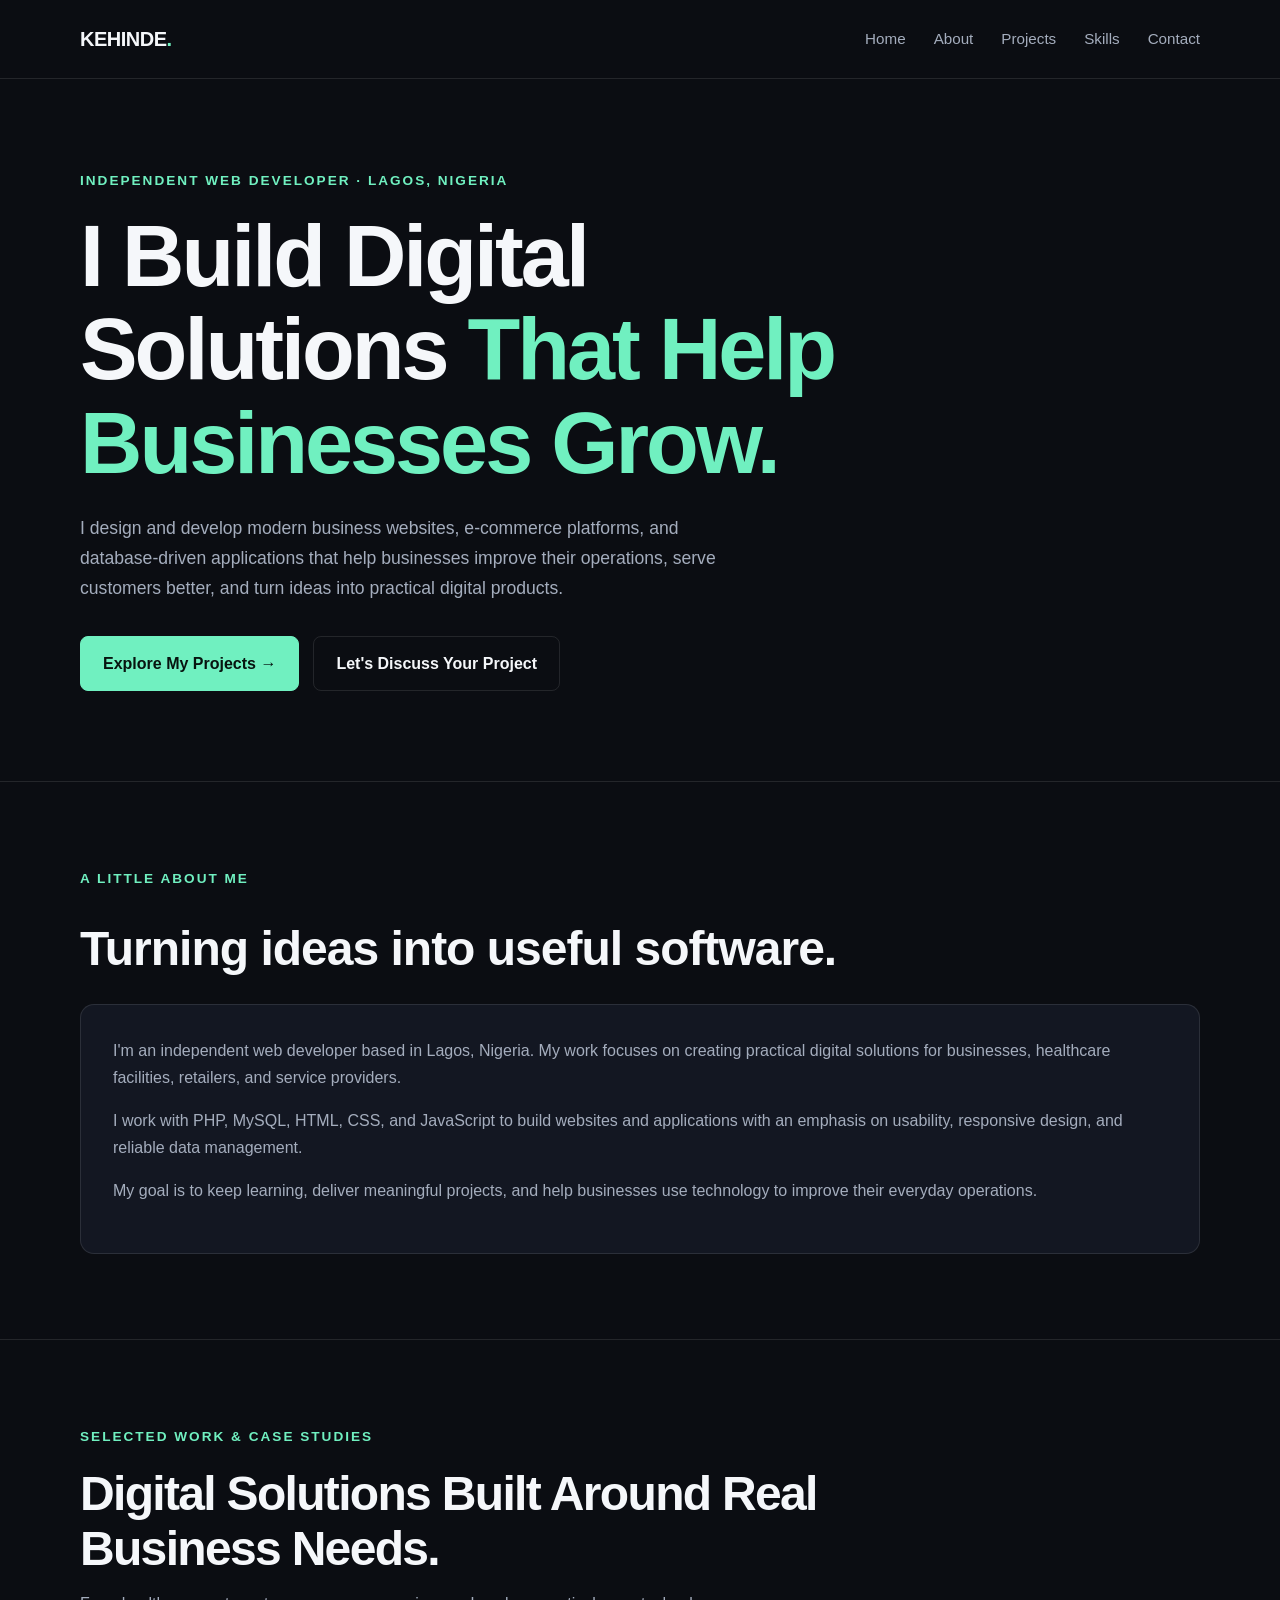
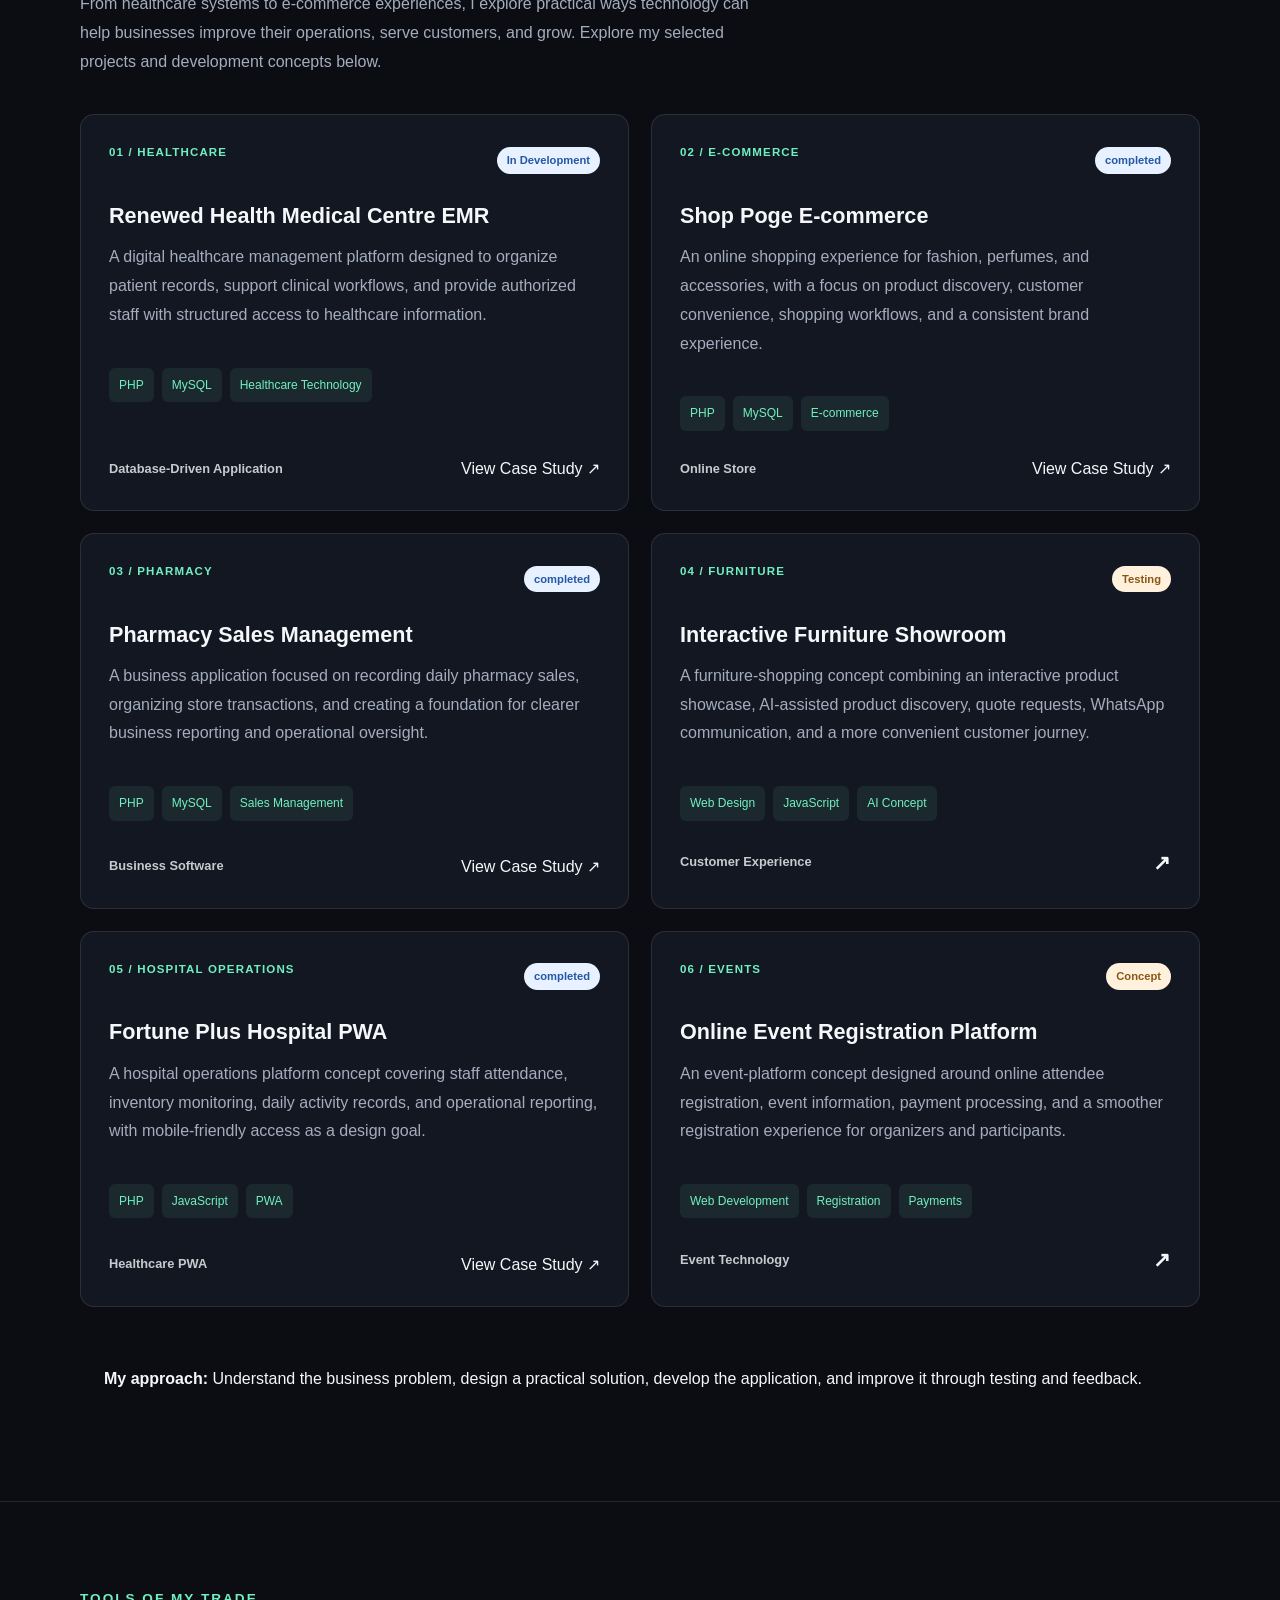
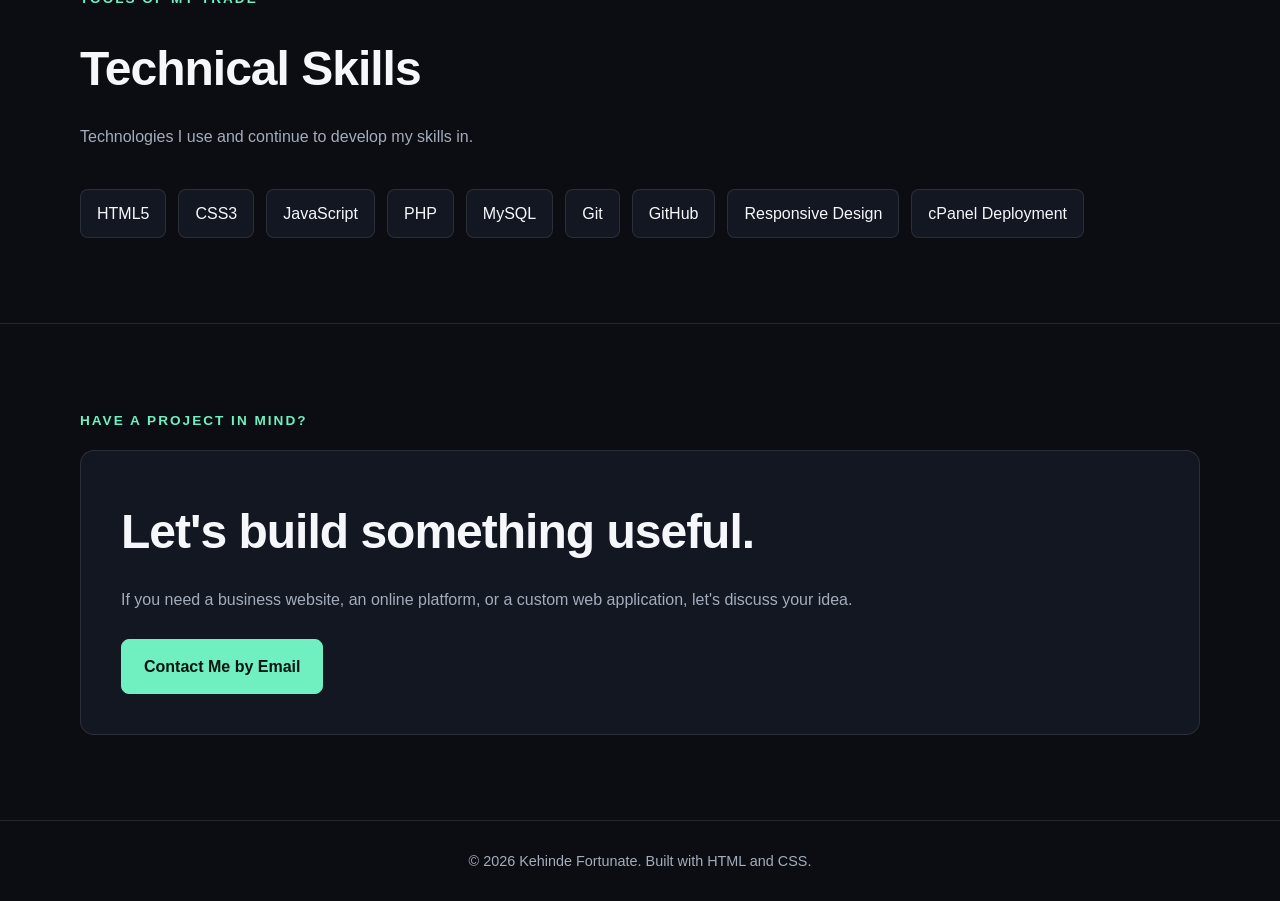
==== index.html @ f85fdde9 "Update index.html" ====
<!DOCTYPE html>

<html lang="en">
<head>
    <meta charset="UTF-8">
    <meta name="viewport" content="width=device-width, initial-scale=1.0">

<title>Kehinde Fortunate | Independent Web Developer</title>

<meta name="description" content="Explore the web development projects of an independent developer specializing in PHP, MySQL, responsive websites, and database-driven applications.">

<link rel="stylesheet" href="css/style.css">

</head>

<body>
<!-- Navigation -->
<header>
    <nav class="navbar container">
        <a href="#home" class="logo">KEHINDE<span>.</span></a>

        <ul class="nav-links">
            <li><a href="#home">Home</a></li>
            <li><a href="#about">About</a></li>
            <li><a href="#projects">Projects</a></li>
            <li><a href="#skills">Skills</a></li>
            <li><a href="#contact">Contact</a></li>
        </ul>
    </nav>
</header>

<main>

    <!-- Hero Section -->
   <section class="hero container" id="home">
    <div class="hero-content">

        <p class="eyebrow">
            INDEPENDENT WEB DEVELOPER
            <span>· LAGOS, NIGERIA</span>
        </p>

        <h1>
            I Build Digital Solutions
            <span>That Help Businesses Grow.</span>
        </h1>

        <p class="hero-description">
            I design and develop modern business websites, e-commerce
            platforms, and database-driven applications that help businesses
            improve their operations, serve customers better, and turn ideas
            into practical digital products.
        </p>

        <div class="button-group">
            <a href="#projects" class="button button-primary">
                Explore My Projects
                <span aria-hidden="true">→</span>
            </a>

            <a href="#contact" class="button button-secondary">
                Let's Discuss Your Project
            </a>
        </div>

    </div>
</section>

    <!-- About Section -->
    <section class="section" id="about">
        <div class="container">
            <p class="eyebrow">A Little About Me</p>

            <h2 class="section-heading">Turning ideas into useful software.</h2>

            <div class="about-panel">
                <p>
                    I'm an independent web developer based in Lagos, Nigeria.
                    My work focuses on creating practical digital solutions
                    for businesses, healthcare facilities, retailers, and
                    service providers.
                </p>

                <p>
                    I work with PHP, MySQL, HTML, CSS, and JavaScript to build
                    websites and applications with an emphasis on usability,
                    responsive design, and reliable data management.
                </p>

                <p>
                    My goal is to keep learning, deliver meaningful projects,
                    and help businesses use technology to improve their
                    everyday operations.
                </p>
            </div>
        </div>
    </section>

   <!-- Projects Section -->
<section class="section projects-section" id="projects">
    <div class="container">

        <p class="eyebrow">SELECTED WORK & CASE STUDIES</p>

        <h2 class="section-heading">
            Digital Solutions Built Around Real Business Needs.
        </h2>

        <p class="section-intro">
            From healthcare systems to e-commerce experiences, I explore
            practical ways technology can help businesses improve their
            operations, serve customers, and grow. Explore my selected
            projects and development concepts below.
        </p>

        <div class="project-grid">

            <!-- Project 01 -->
            <article class="project-card">
                <div class="project-card-top">
                    <span class="project-number">01 / HEALTHCARE</span>
                    <span class="project-status status-progress">
                        In Development
                    </span>
                </div>

                <h3>Renewed Health Medical Centre EMR</h3>

                <p>
                    A digital healthcare management platform designed to
                    organize patient records, support clinical workflows,
                    and provide authorized staff with structured access
                    to healthcare information.
                </p>

                <div class="tags">
                    <span>PHP</span>
                    <span>MySQL</span>
                    <span>Healthcare Technology</span>
                </div>

                <div class="project-footer">
    <span class="project-type">Database-Driven Application</span>

    <a
        class="project-view-link"
        href="projects/renewed-health-emr.html"
        aria-label="View Renewed Health Medical Centre EMR project details"
    >
        View Case Study <span aria-hidden="true">↗</span>
    </a>
</div>
            </article>

            <!-- Project 02 -->
            <article class="project-card">
                <div class="project-card-top">
                    <span class="project-number">02 / E-COMMERCE</span>
                    <span class="project-status status-progress">
                        completed
                    </span>
                </div>

                <h3>Shop Poge E-commerce</h3>

                <p>
                    An online shopping experience for fashion, perfumes,
                    and accessories, with a focus on product discovery,
                    customer convenience, shopping workflows, and
                    a consistent brand experience.
                </p>

                <div class="tags">
                    <span>PHP</span>
                    <span>MySQL</span>
                    <span>E-commerce</span>
                </div>

               <div class="project-footer">
    <span class="project-type">Online Store</span>

    <a
        class="project-view-link"
        href="projects/shop-poge.html"
        aria-label="View Shop Poge e-commerce project details"
    >
        View Case Study <span aria-hidden="true">↗</span>
    </a>
</div>
            </article>

            <!-- Project 03 -->
            <article class="project-card">
                <div class="project-card-top">
                    <span class="project-number">03 / PHARMACY</span>
                    <span class="project-status status-progress">
                        completed
                    </span>
                </div>

                <h3>Pharmacy Sales Management</h3>

                <p>
                    A business application focused on recording daily
                    pharmacy sales, organizing store transactions,
                    and creating a foundation for clearer business
                    reporting and operational oversight.
                </p>

                <div class="tags">
                    <span>PHP</span>
                    <span>MySQL</span>
                    <span>Sales Management</span>
                </div>

                <div class="project-footer">
    <span class="project-type">Business Software</span>

    <a
        class="project-view-link"
        href="projects/pharmacy-sales.html"
        aria-label="View Pharmacy Sales Management project details"
    >
        View Case Study <span aria-hidden="true">↗</span>
    </a>
</div>
            </article>

            <!-- Project 04 -->
            <article class="project-card">
                <div class="project-card-top">
                    <span class="project-number">04 / FURNITURE</span>
                    <span class="project-status status-concept">
                        Testing
                    </span>
                </div>

                <h3>Interactive Furniture Showroom</h3>

                <p>
                    A furniture-shopping concept combining an interactive
                    product showcase, AI-assisted product discovery,
                    quote requests, WhatsApp communication, and a more
                    convenient customer journey.
                </p>

                <div class="tags">
                    <span>Web Design</span>
                    <span>JavaScript</span>
                    <span>AI Concept</span>
                </div>

                <div class="project-footer">
                    <span class="project-type">Customer Experience</span>
                    <span class="project-arrow" aria-hidden="true">↗</span>
                </div>
            </article>

            <!-- Project 05 -->
            <article class="project-card">
                <div class="project-card-top">
                    <span class="project-number">05 / HOSPITAL OPERATIONS</span>
                    <span class="project-status status-progress">
                        completed
                    </span>
                </div>

                <h3>Fortune Plus Hospital PWA</h3>

                <p>
                    A hospital operations platform concept covering
                    staff attendance, inventory monitoring, daily
                    activity records, and operational reporting,
                    with mobile-friendly access as a design goal.
                </p>

                <div class="tags">
                    <span>PHP</span>
                    <span>JavaScript</span>
                    <span>PWA</span>
                </div>

                <div class="project-footer">
    <span class="project-type">Healthcare PWA</span>

    <a
        class="project-view-link"
        href="projects/fortune-plus.html"
        aria-label="View Fortune Plus Hospital PWA project details"
    >
        View Case Study <span aria-hidden="true">↗</span>
    </a>
</div>
            </article>

            <!-- Project 06 -->
            <article class="project-card">
                <div class="project-card-top">
                    <span class="project-number">06 / EVENTS</span>
                    <span class="project-status status-concept">
                        Concept
                    </span>
                </div>

                <h3>Online Event Registration Platform</h3>

                <p>
                    An event-platform concept designed around online
                    attendee registration, event information, payment
                    processing, and a smoother registration experience
                    for organizers and participants.
                </p>

                <div class="tags">
                    <span>Web Development</span>
                    <span>Registration</span>
                    <span>Payments</span>
                </div>

                <div class="project-footer">
                    <span class="project-type">Event Technology</span>
                    <span class="project-arrow" aria-hidden="true">↗</span>
                </div>
            </article>

        </div>

        <div class="projects-note">
            <p>
                <strong>My approach:</strong>
                Understand the business problem, design a practical
                solution, develop the application, and improve it through
                testing and feedback.
            </p>
        </div>

    </div>
</section>
    <!-- Skills Section -->
    <section class="section" id="skills">
        <div class="container">
            <p class="eyebrow">Tools of My Trade</p>

            <h2 class="section-heading">Technical Skills</h2>

            <p class="section-intro">
                Technologies I use and continue to develop my skills in.
            </p>

            <div class="skills">
                <span class="skill">HTML5</span>
                <span class="skill">CSS3</span>
                <span class="skill">JavaScript</span>
                <span class="skill">PHP</span>
                <span class="skill">MySQL</span>
                <span class="skill">Git</span>
                <span class="skill">GitHub</span>
                <span class="skill">Responsive Design</span>
                <span class="skill">cPanel Deployment</span>
            </div>
        </div>
    </section>

    <!-- Contact Section -->
    <section class="section" id="contact">
        <div class="container">
            <p class="eyebrow">Have a Project in Mind?</p>

            <div class="contact-panel">
                <h2 class="section-heading">Let's build something useful.</h2>

                <p>
                    If you need a business website, an online platform,
                    or a custom web application, let's discuss your idea.
                </p>

                <a
                    href="mailto:kehindefortunate9@gmail.com"
                    class="button button-primary"
                >
                    Contact Me by Email
                </a>
            </div>
        </div>
    </section>

</main>

<!-- Footer -->
<footer>
    <div class="container">
        <p>
            &copy; <span id="year">2026</span>
            Kehinde Fortunate. Built with HTML and CSS.
        </p>
    </div>
</footer>

</body>
</html>
---- css/style.css ----
/* ========================================
PROFESSIONAL DEVELOPER PORTFOLIO
======================================== */

:root {
--background: #0b0d12;
--surface: #131722;
--text: #f5f7fa;
--muted: #a4adbd;
--accent: #70f0c0;
--border: rgba(255, 255, 255, 0.1);
}

* {
  margin: 0;
  padding: 0;
  box-sizing: border-box;
  }

html {
scroll-behavior: smooth;
}

body {
font-family: Arial, Helvetica, sans-serif;
background: var(--background);
color: var(--text);
line-height: 1.7;
}

a {
color: inherit;
text-decoration: none;
}

.container {
width: min(1120px, 90%);
margin: 0 auto;
}

header {
border-bottom: 1px solid var(--border);
background: rgba(11, 13, 18, 0.95);
}

.navbar {
min-height: 78px;
display: flex;
align-items: center;
justify-content: space-between;
gap: 24px;
}

.logo {
font-size: 1.25rem;
font-weight: 800;
letter-spacing: -0.5px;
}

.logo span {
color: var(--accent);
}

.nav-links {
display: flex;
align-items: center;
gap: 28px;
list-style: none;
}

.nav-links a {
color: var(--muted);
font-size: 0.95rem;
transition: color 0.2s ease;
}

.nav-links a:hover {
color: var(--accent);
}

.hero {
min-height: 590px;
display: flex;
align-items: center;
padding: 90px 0;
}

.hero-content {
max-width: 820px;
}

.eyebrow {
color: var(--accent);
font-size: 0.85rem;
font-weight: 700;
letter-spacing: 2px;
text-transform: uppercase;
margin-bottom: 18px;
}

.hero h1 {
font-size: clamp(2.7rem, 7vw, 5.4rem);
line-height: 1.08;
letter-spacing: -3px;
margin-bottom: 24px;
}

.hero h1 span {
color: var(--accent);
}

.hero-description {
max-width: 650px;
color: var(--muted);
font-size: 1.1rem;
margin-bottom: 32px;
}

.button-group {
display: flex;
flex-wrap: wrap;
gap: 14px;
}

.button {
display: inline-block;
padding: 13px 22px;
border: 1px solid var(--border);
border-radius: 8px;
font-weight: 700;
transition: transform 0.2s ease, background 0.2s ease;
}

.button:hover {
transform: translateY(-3px);
}

.button-primary {
background: var(--accent);
color: #07140f;
border-color: var(--accent);
}

.button-secondary {
color: var(--text);
}

.section {
padding: 85px 0;
border-top: 1px solid var(--border);
}

.section-heading {
font-size: clamp(2rem, 4vw, 3rem);
letter-spacing: -1px;
margin-bottom: 14px;
}

.section-intro {
max-width: 680px;
color: var(--muted);
margin-bottom: 38px;
}

.project-grid {
display: grid;
grid-template-columns: repeat(2, minmax(0, 1fr));
gap: 22px;
}

.project-card {
padding: 28px;
background: var(--surface);
border: 1px solid var(--border);
border-radius: 14px;
transition: transform 0.2s ease, border-color 0.2s ease;
}

.project-card:hover {
transform: translateY(-5px);
border-color: var(--accent);
}

.project-number {
color: var(--accent);
font-size: 0.85rem;
font-weight: 700;
margin-bottom: 14px;
}

.project-card h3 {
font-size: 1.35rem;
margin-bottom: 12px;
}

.project-card p {
color: var(--muted);
margin-bottom: 20px;
}

.tags {
display: flex;
flex-wrap: wrap;
gap: 8px;
}

.tags span {
padding: 5px 10px;
background: rgba(112, 240, 192, 0.08);
color: var(--accent);
border-radius: 5px;
font-size: 0.8rem;
}

.about-panel {
padding: 32px;
background: var(--surface);
border: 1px solid var(--border);
border-radius: 14px;
}

.about-panel p {
color: var(--muted);
margin-bottom: 16px;
}

.skills {
display: flex;
flex-wrap: wrap;
gap: 12px;
}

.skill {
padding: 10px 16px;
border: 1px solid var(--border);
border-radius: 8px;
background: var(--surface);
}

.contact-panel {
padding: 40px;
background: var(--surface);
border: 1px solid var(--border);
border-radius: 14px;
}

.contact-panel p {
color: var(--muted);
margin: 12px 0 25px;
}

footer {
padding: 28px 0;
border-top: 1px solid var(--border);
color: var(--muted);
text-align: center;
font-size: 0.9rem;
}

@media (max-width: 700px) {
.navbar {
padding: 18px 0;
align-items: flex-start;
flex-direction: column;
}

.nav-links {
    flex-wrap: wrap;
    gap: 14px 20px;
}

.hero {
    min-height: auto;
    padding: 75px 0;
}

.hero h1 {
    letter-spacing: -1.5px;
}

.project-grid {
    grid-template-columns: 1fr;
}

.section {
    padding: 65px 0;
}

.contact-panel,
.about-panel,
.project-card {
    padding: 23px;
}

}
/* =========================================
   PREMIUM PROJECTS SECTION ENHANCEMENTS
========================================= */

.projects-section .section-heading {
    max-width: 780px;
    line-height: 1.15;
    letter-spacing: -0.035em;
}

.projects-section .section-intro {
    max-width: 700px;
    line-height: 1.8;
}

.projects-section .project-grid {
    align-items: stretch;
}

.projects-section .project-card {
    display: flex;
    flex-direction: column;
    min-width: 0;
    height: 100%;
    box-sizing: border-box;
    transition:
        transform 0.25s ease,
        box-shadow 0.25s ease,
        border-color 0.25s ease;
}

.projects-section .project-card:hover {
    transform: translateY(-5px);
}

.project-card-top {
    display: flex;
    align-items: center;
    justify-content: space-between;
    gap: 12px;
    flex-wrap: wrap;
    margin-bottom: 24px;
}

.project-number {
    font-size: 0.72rem;
    font-weight: 700;
    letter-spacing: 0.1em;
}

.project-status {
    display: inline-flex;
    align-items: center;
    border-radius: 999px;
    padding: 6px 10px;
    font-size: 0.7rem;
    font-weight: 700;
    line-height: 1.3;
}

.status-progress {
    background: #e7f1ff;
    color: #2457a7;
}

.status-concept {
    background: #fff1dc;
    color: #895617;
}

.projects-section .project-card h3 {
    line-height: 1.4;
}

.projects-section .project-card > p:not(.project-number) {
    line-height: 1.8;
}

.projects-section .tags {
    display: flex;
    flex-wrap: wrap;
    gap: 8px;
    margin-top: 18px;
}

.projects-section .tags span {
    display: inline-block;
    border-radius: 6px;
    padding: 7px 10px;
    font-size: 0.75rem;
}

.project-footer {
    display: flex;
    align-items: center;
    justify-content: space-between;
    gap: 12px;
    margin-top: auto;
    padding-top: 24px;
}

.project-type {
    font-size: 0.8rem;
    font-weight: 600;
    opacity: 0.8;
}

.project-arrow {
    font-size: 1.3rem;
    font-weight: 600;
}

.projects-note {
    margin-top: 36px;
    padding: 22px 24px;
    border-radius: 12px;
    line-height: 1.8;
}

.projects-note p {
    margin: 0;
}

@media (max-width: 600px) {
    .project-card-top {
        margin-bottom: 18px;
    }

    .project-footer {
        padding-top: 20px;
    }

    .projects-note {
        padding: 18px;
    }
}

@media (prefers-reduced-motion: reduce) {
    .projects-section .project-card {
        transition: none;
    }
  /* Project case study link */
.project-view-link {
    display: inline-flex;
    align-items: center;
    gap: 7px;
    color: #147d6e;
    font-size: 0.82rem;
    font-weight: 700;
    text-decoration: none;
    transition: gap 0.2s ease;
}

.project-view-link:hover {
    gap: 12px;
    text-decoration: underline;
}

.project-view-link:focus-visible {
    outline: 2px solid currentColor;
    outline-offset: 4px;
}

    .projects-section .project-card:hover {
        transform: none;
    }
}
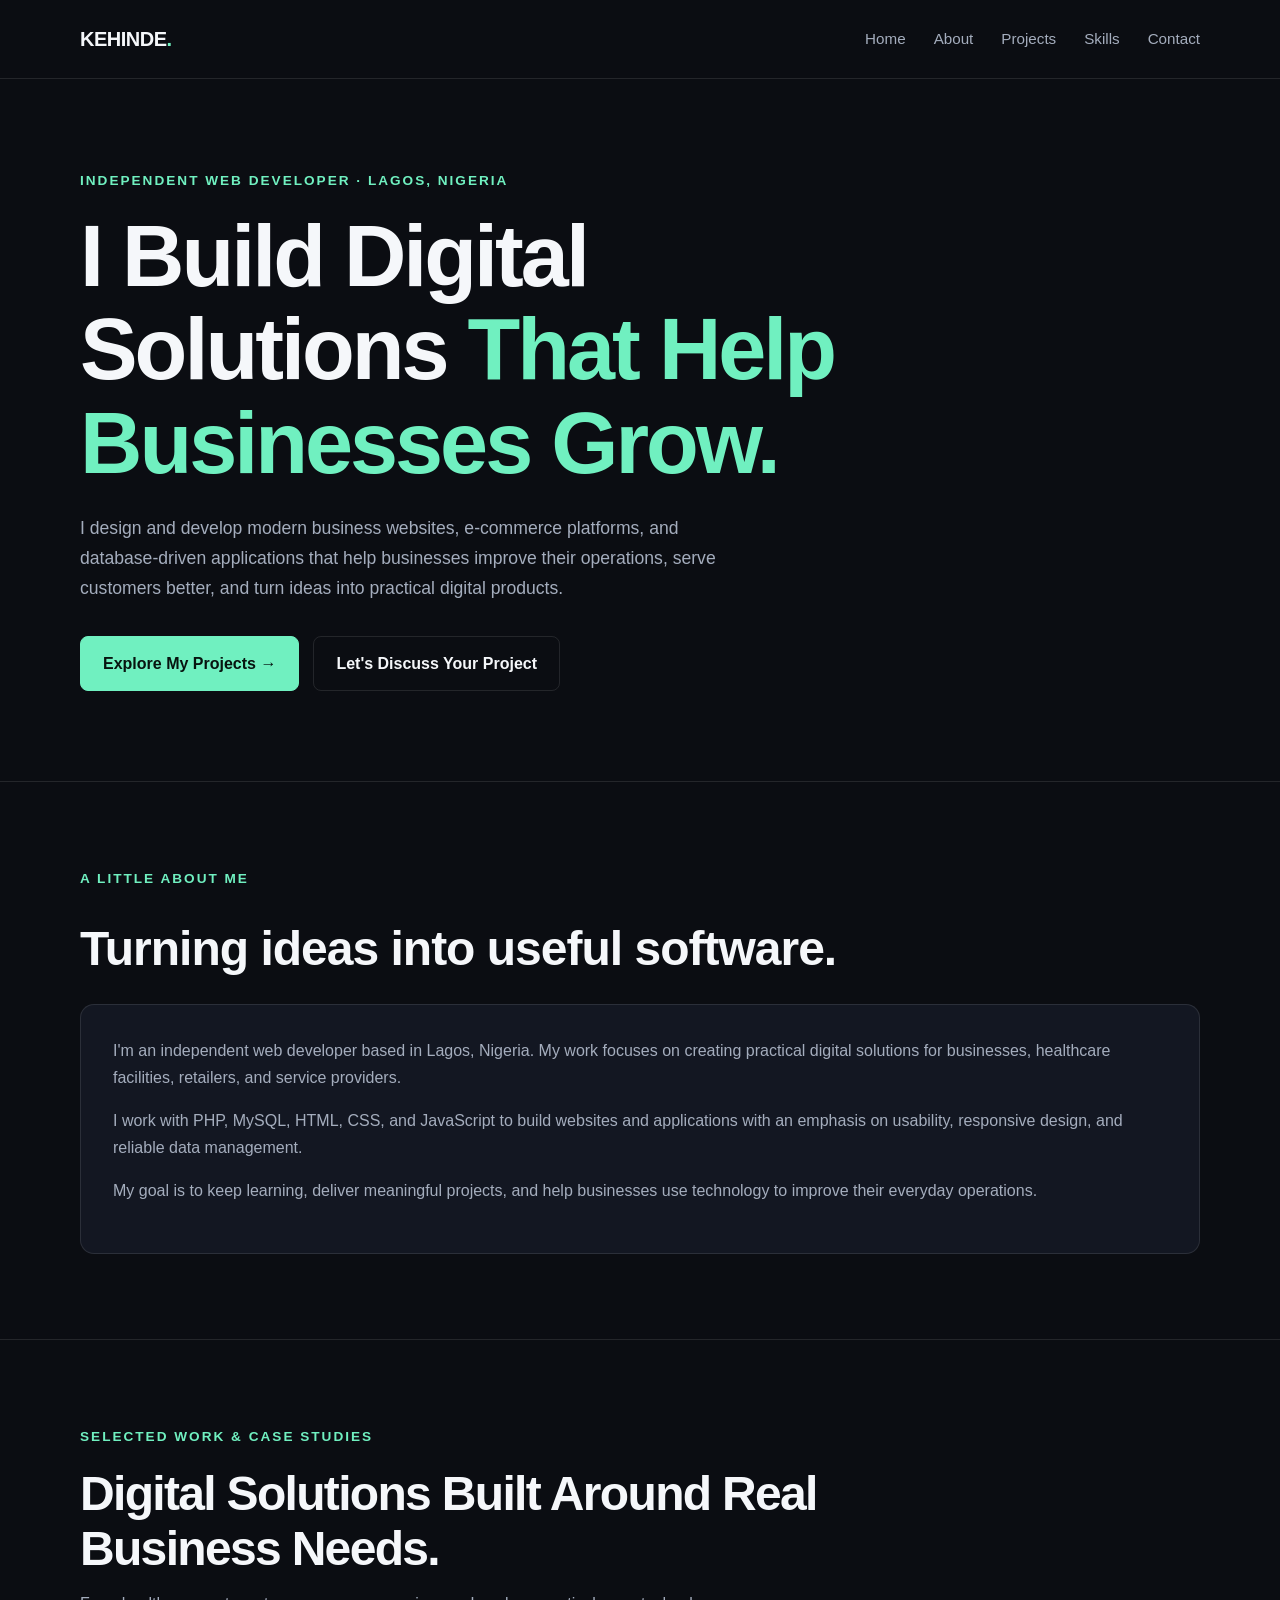
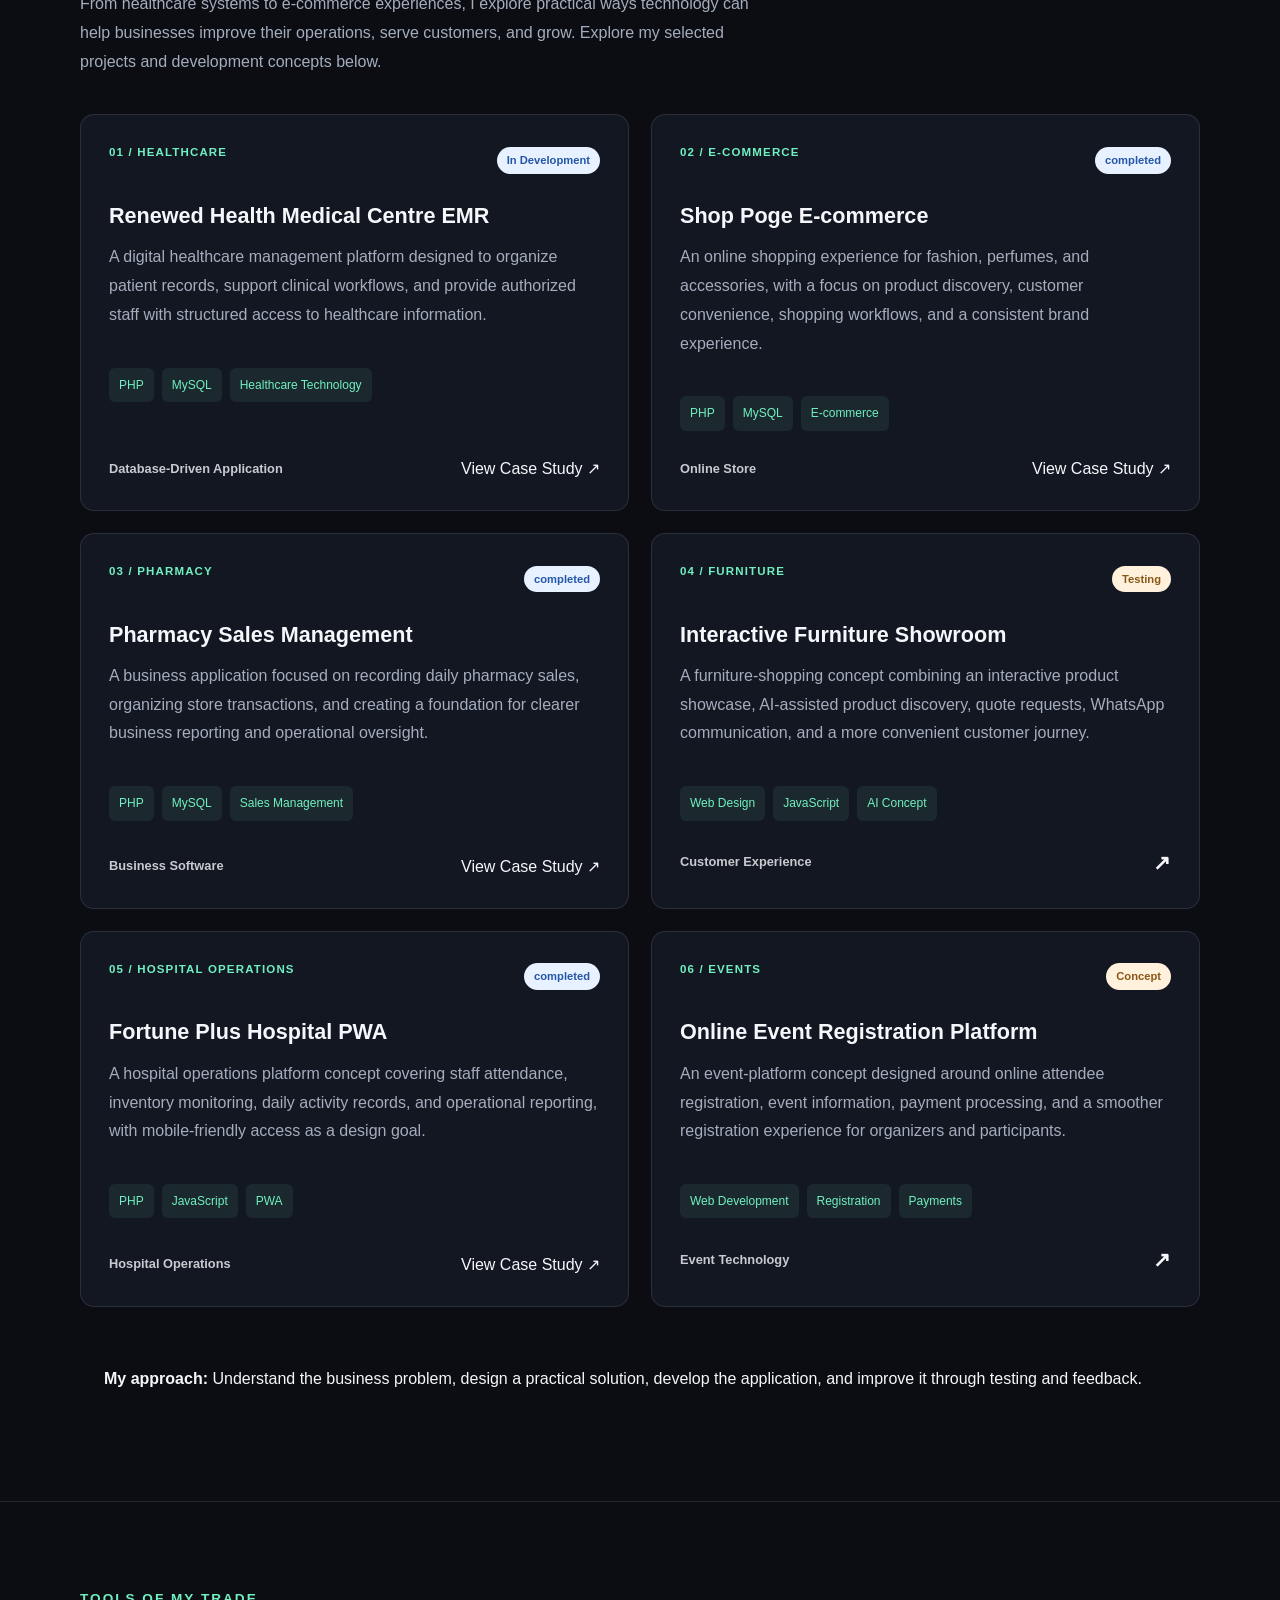
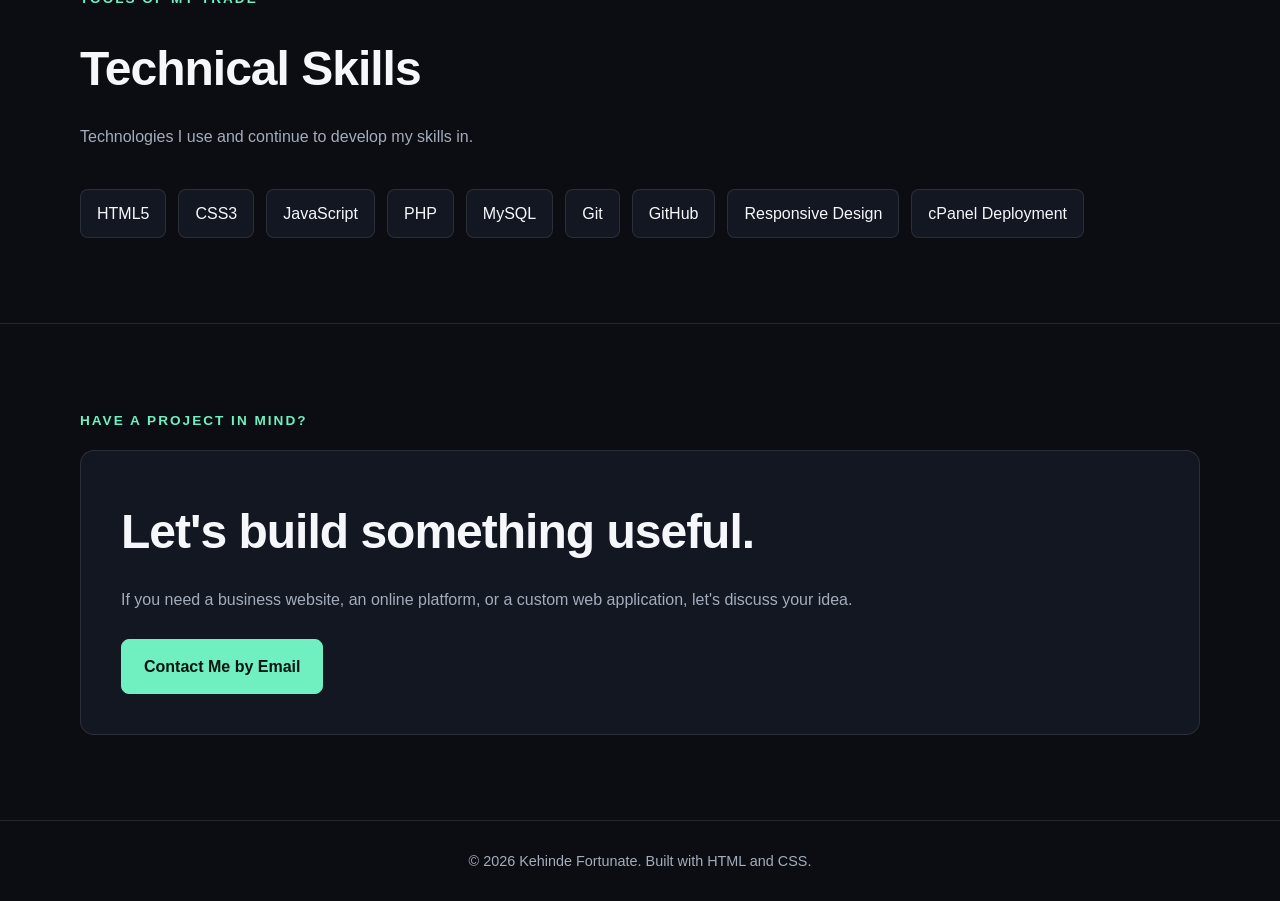
==== commit 228db955: "Update project type from 'Healthcare PWA' to 'Hospital Operations'" ====
--- a/index.html
+++ b/index.html
@@ -280,13 +280,13 @@
                     <span>PWA</span>
                 </div>
 
-                <div class="project-footer">
-    <span class="project-type">Healthcare PWA</span>
+              <div class="project-footer">
+    <span class="project-type">Hospital Operations</span>
 
     <a
         class="project-view-link"
         href="projects/fortune-plus.html"
-        aria-label="View Fortune Plus Hospital PWA project details"
+        aria-label="View Fortune Plus Hospital PWA case study"
     >
         View Case Study <span aria-hidden="true">↗</span>
     </a>
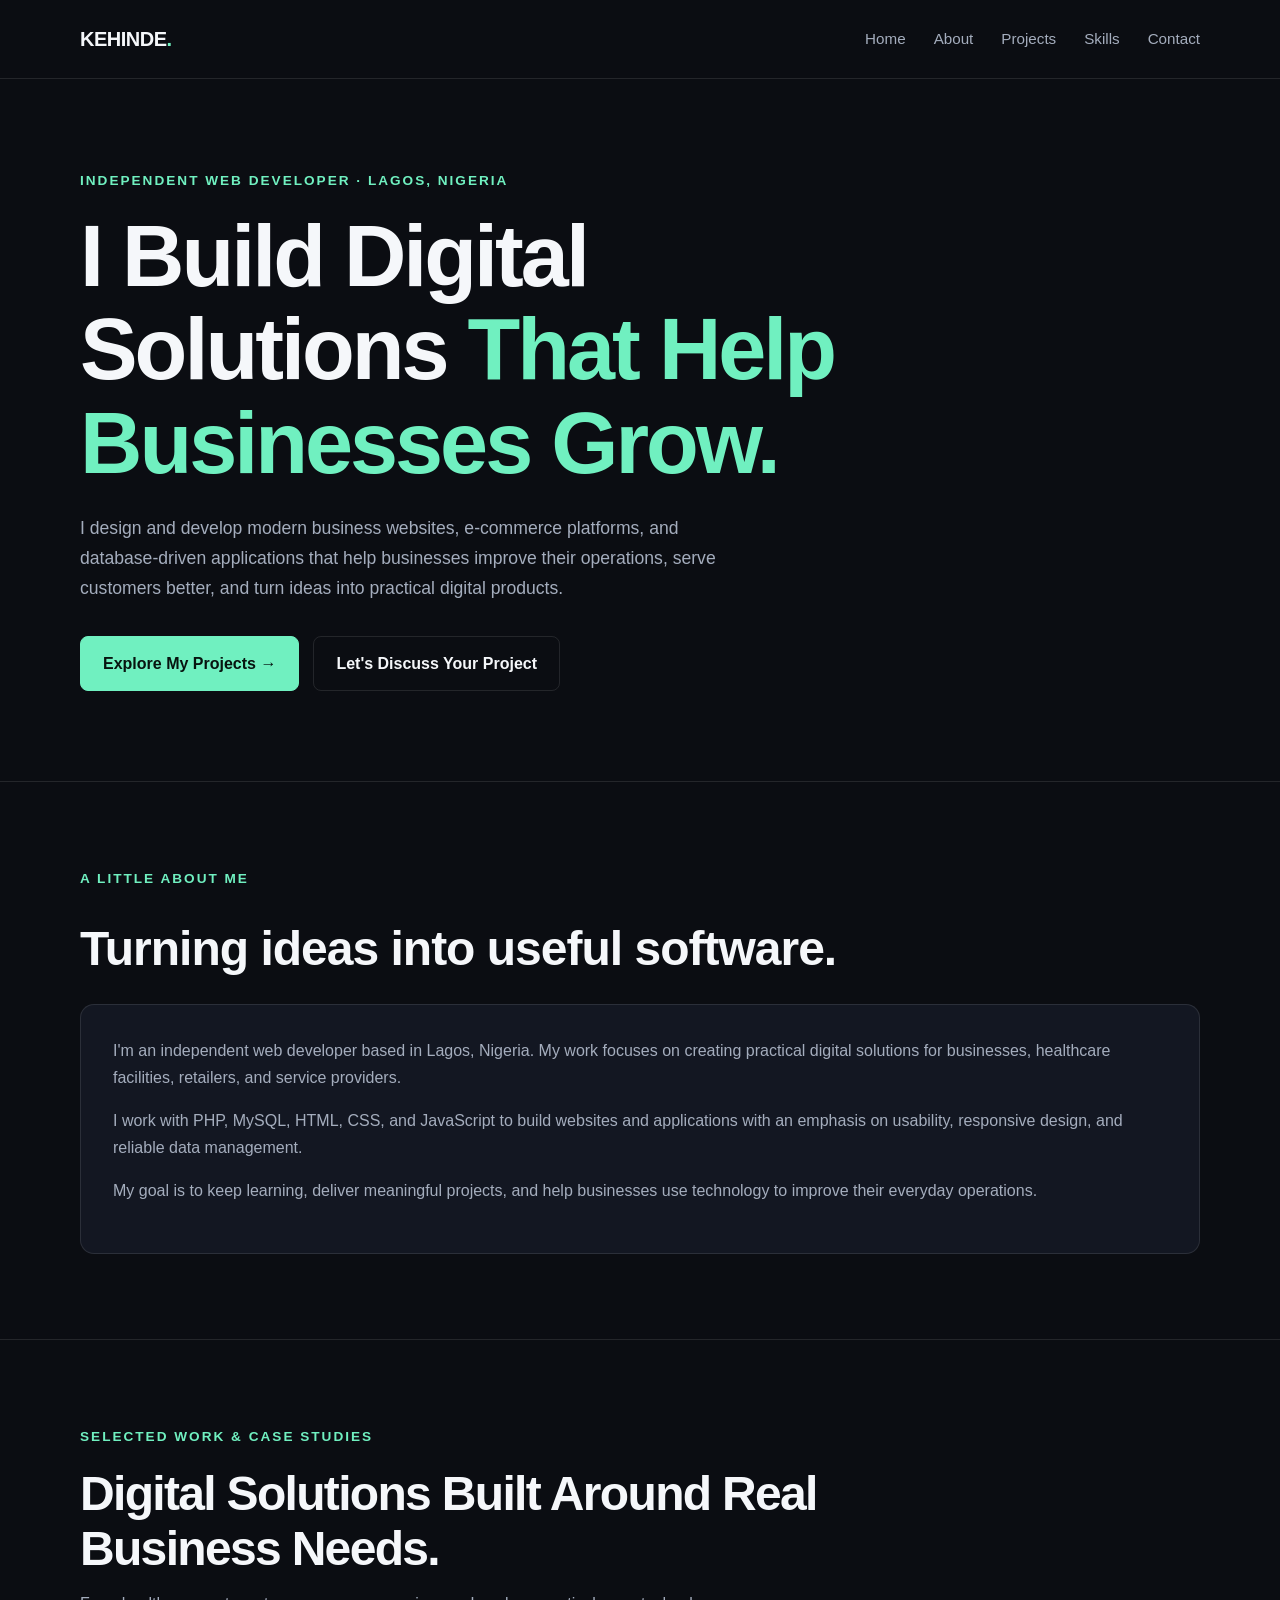
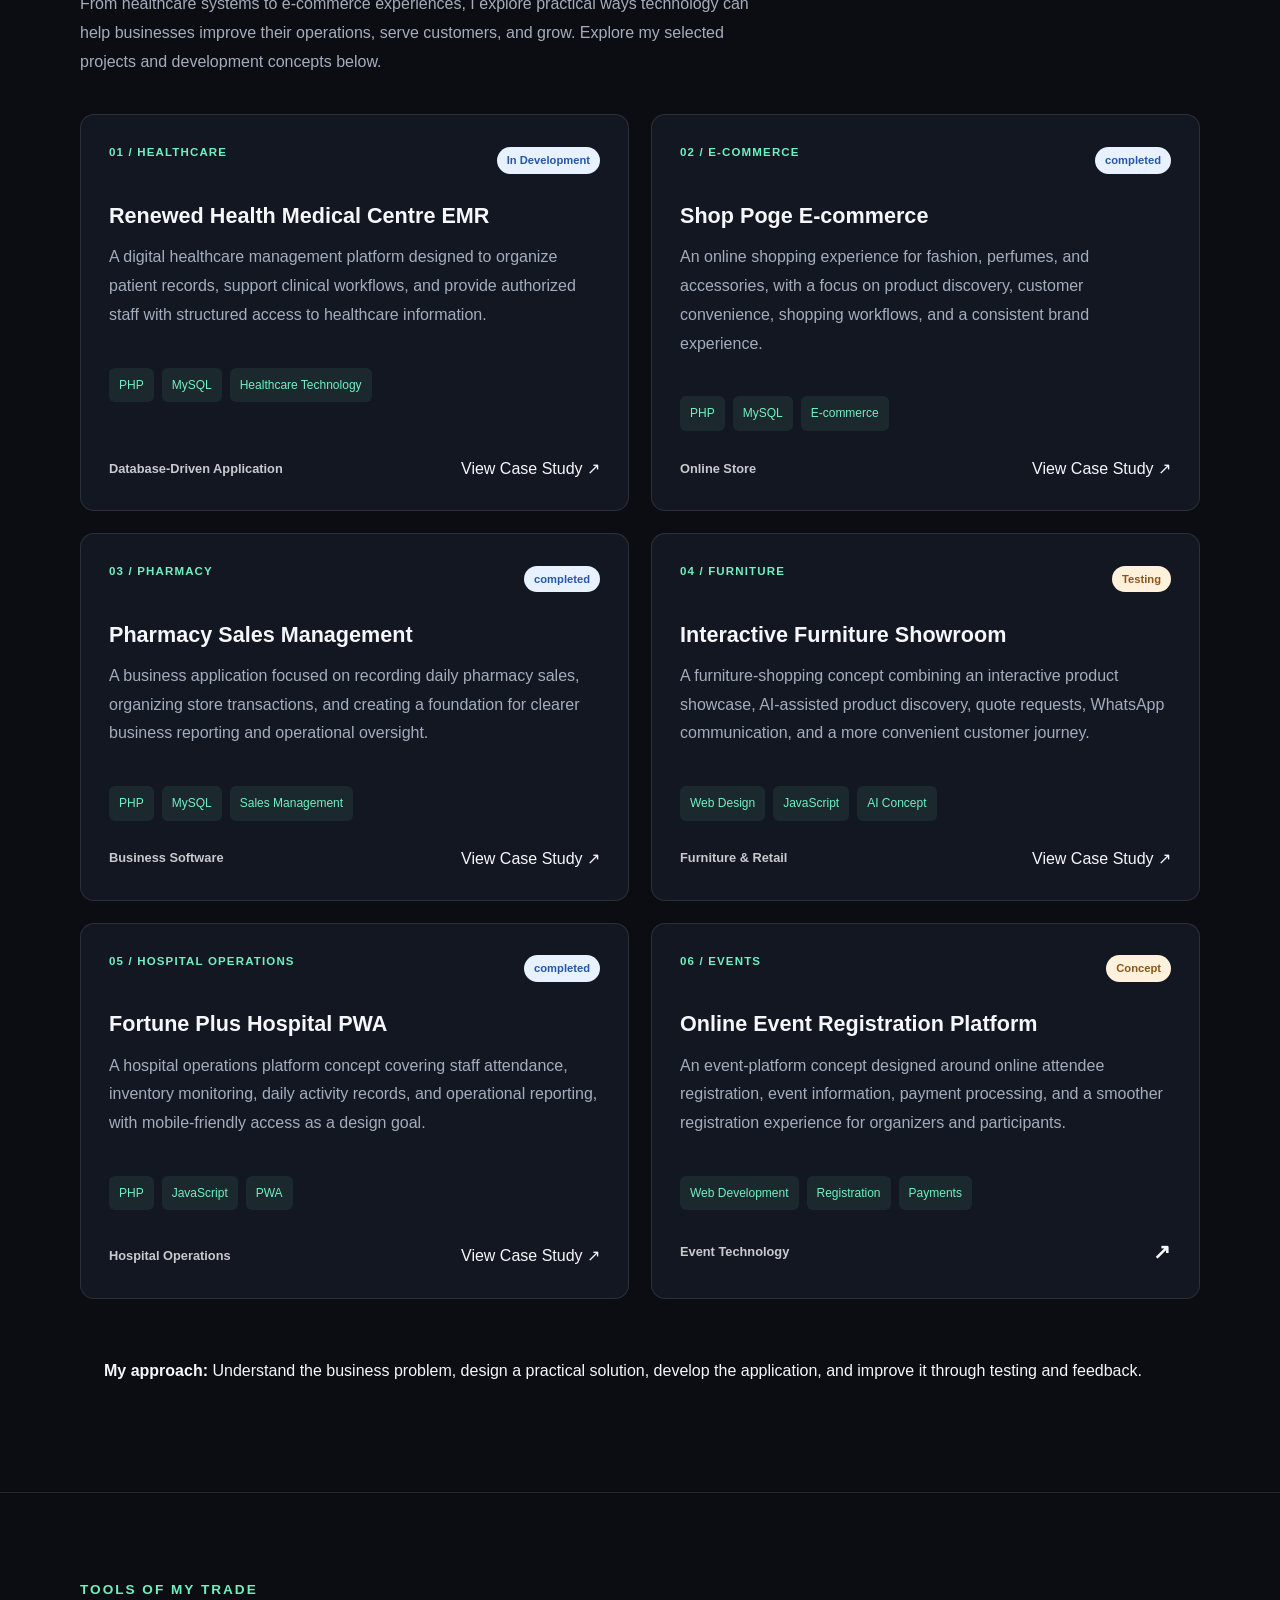
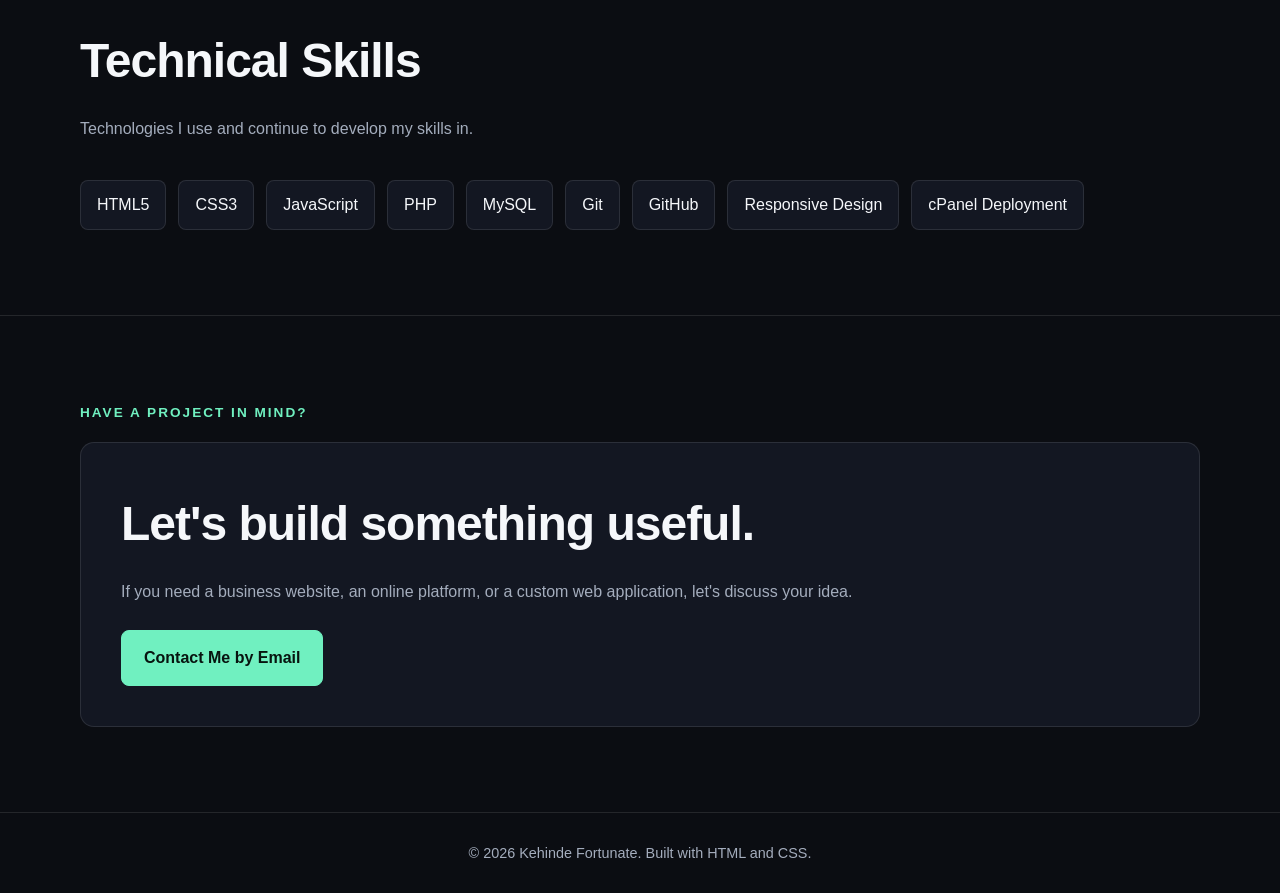
==== commit 86f06989: "Modify project footer for Furniture & Retail project" ====
--- a/index.html
+++ b/index.html
@@ -250,10 +250,17 @@
                     <span>AI Concept</span>
                 </div>
 
-                <div class="project-footer">
-                    <span class="project-type">Customer Experience</span>
-                    <span class="project-arrow" aria-hidden="true">↗</span>
-                </div>
+               <div class="project-footer">
+    <span class="project-type">Furniture & Retail</span>
+
+    <a
+        class="project-view-link"
+        href="projects/furniture-showroom.html"
+        aria-label="View Interactive Furniture Showroom project details"
+    >
+        View Case Study <span aria-hidden="true">↗</span>
+    </a>
+</div>
             </article>
 
             <!-- Project 05 -->
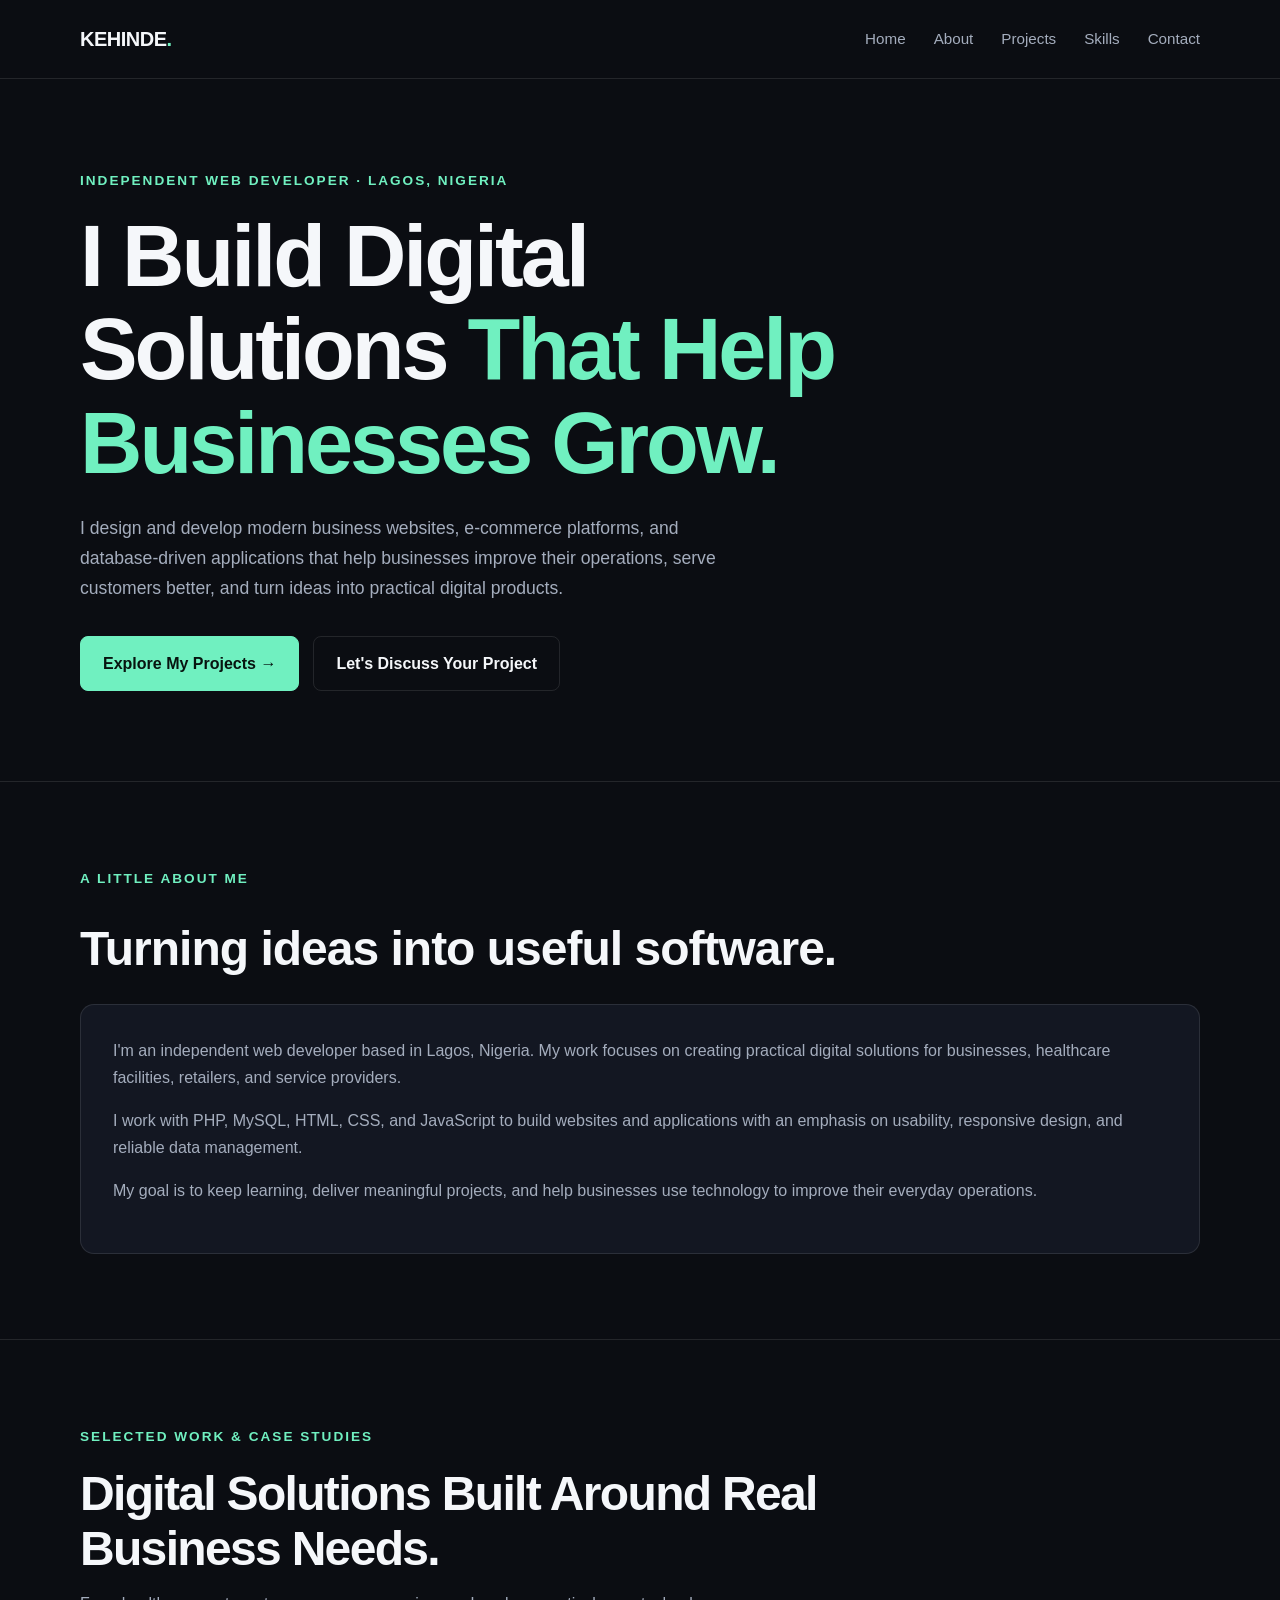
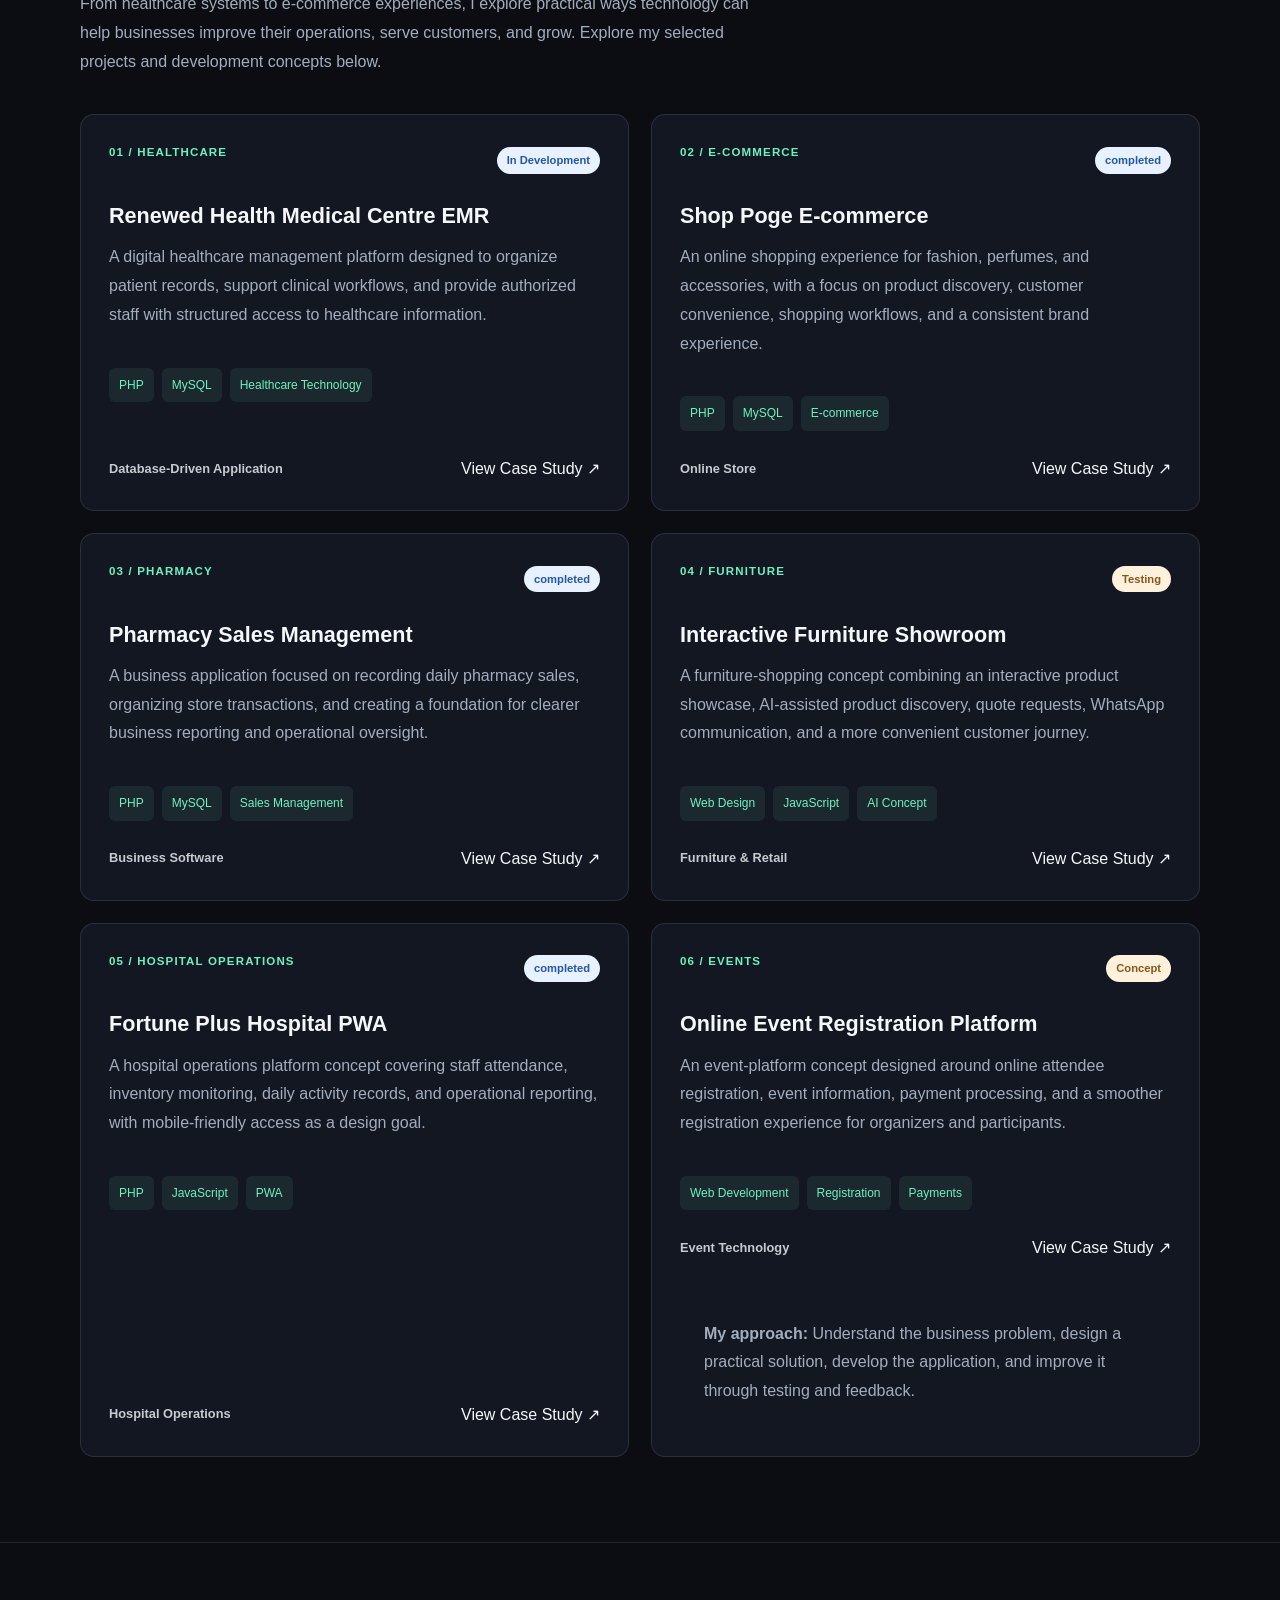
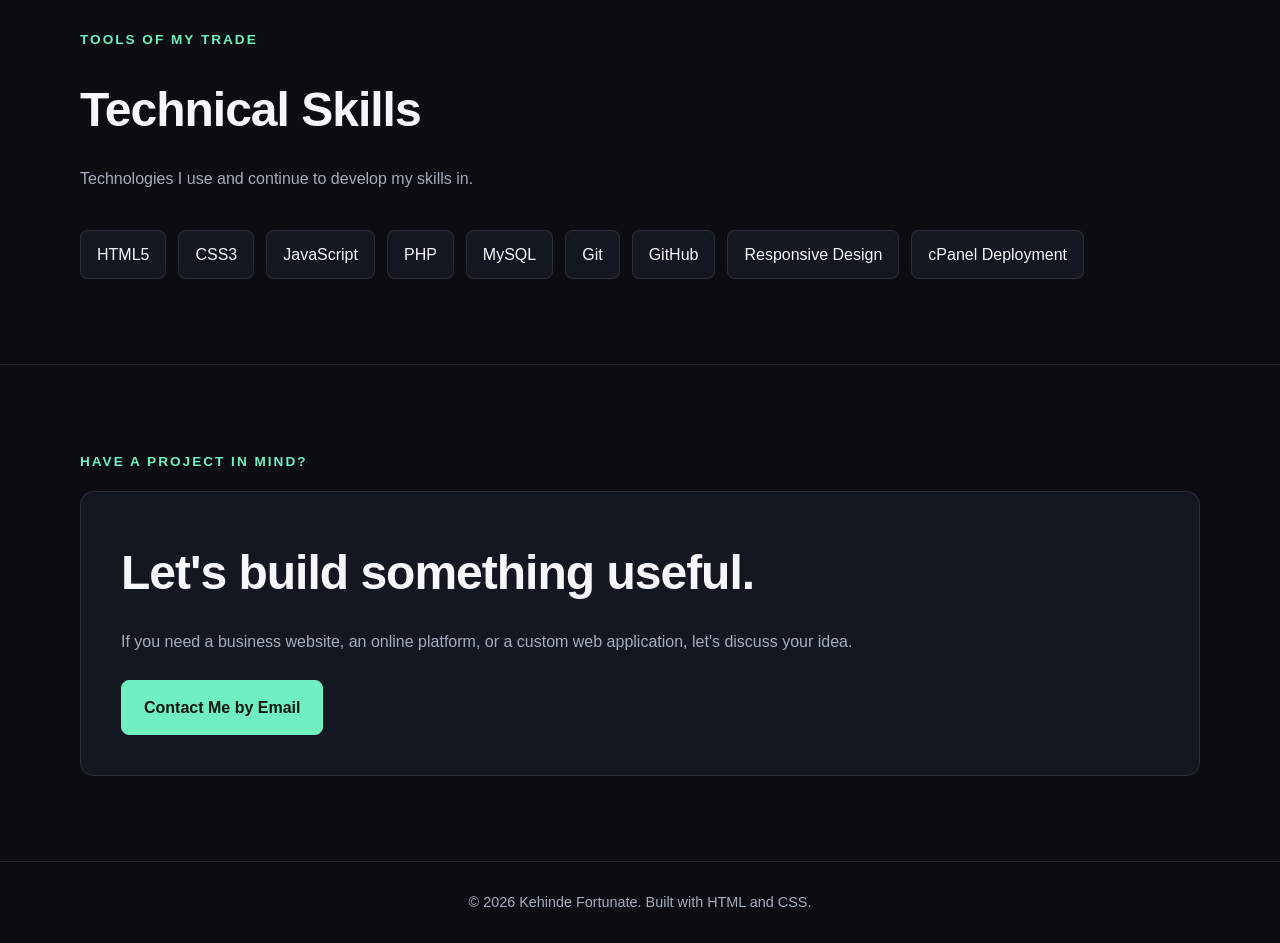
==== commit 38d51161: "Connect event registration case study" ====
--- a/index.html
+++ b/index.html
@@ -325,12 +325,16 @@
                 </div>
 
                 <div class="project-footer">
-                    <span class="project-type">Event Technology</span>
-                    <span class="project-arrow" aria-hidden="true">↗</span>
-                </div>
-            </article>
-
-        </div>
+    <span class="project-type">Event Technology</span>
+
+    <a
+        class="project-view-link"
+        href="projects/event-registration.html"
+        aria-label="View Online Event Registration Platform case study"
+    >
+        View Case Study <span aria-hidden="true">↗</span>
+    </a>
+</div>
 
         <div class="projects-note">
             <p>
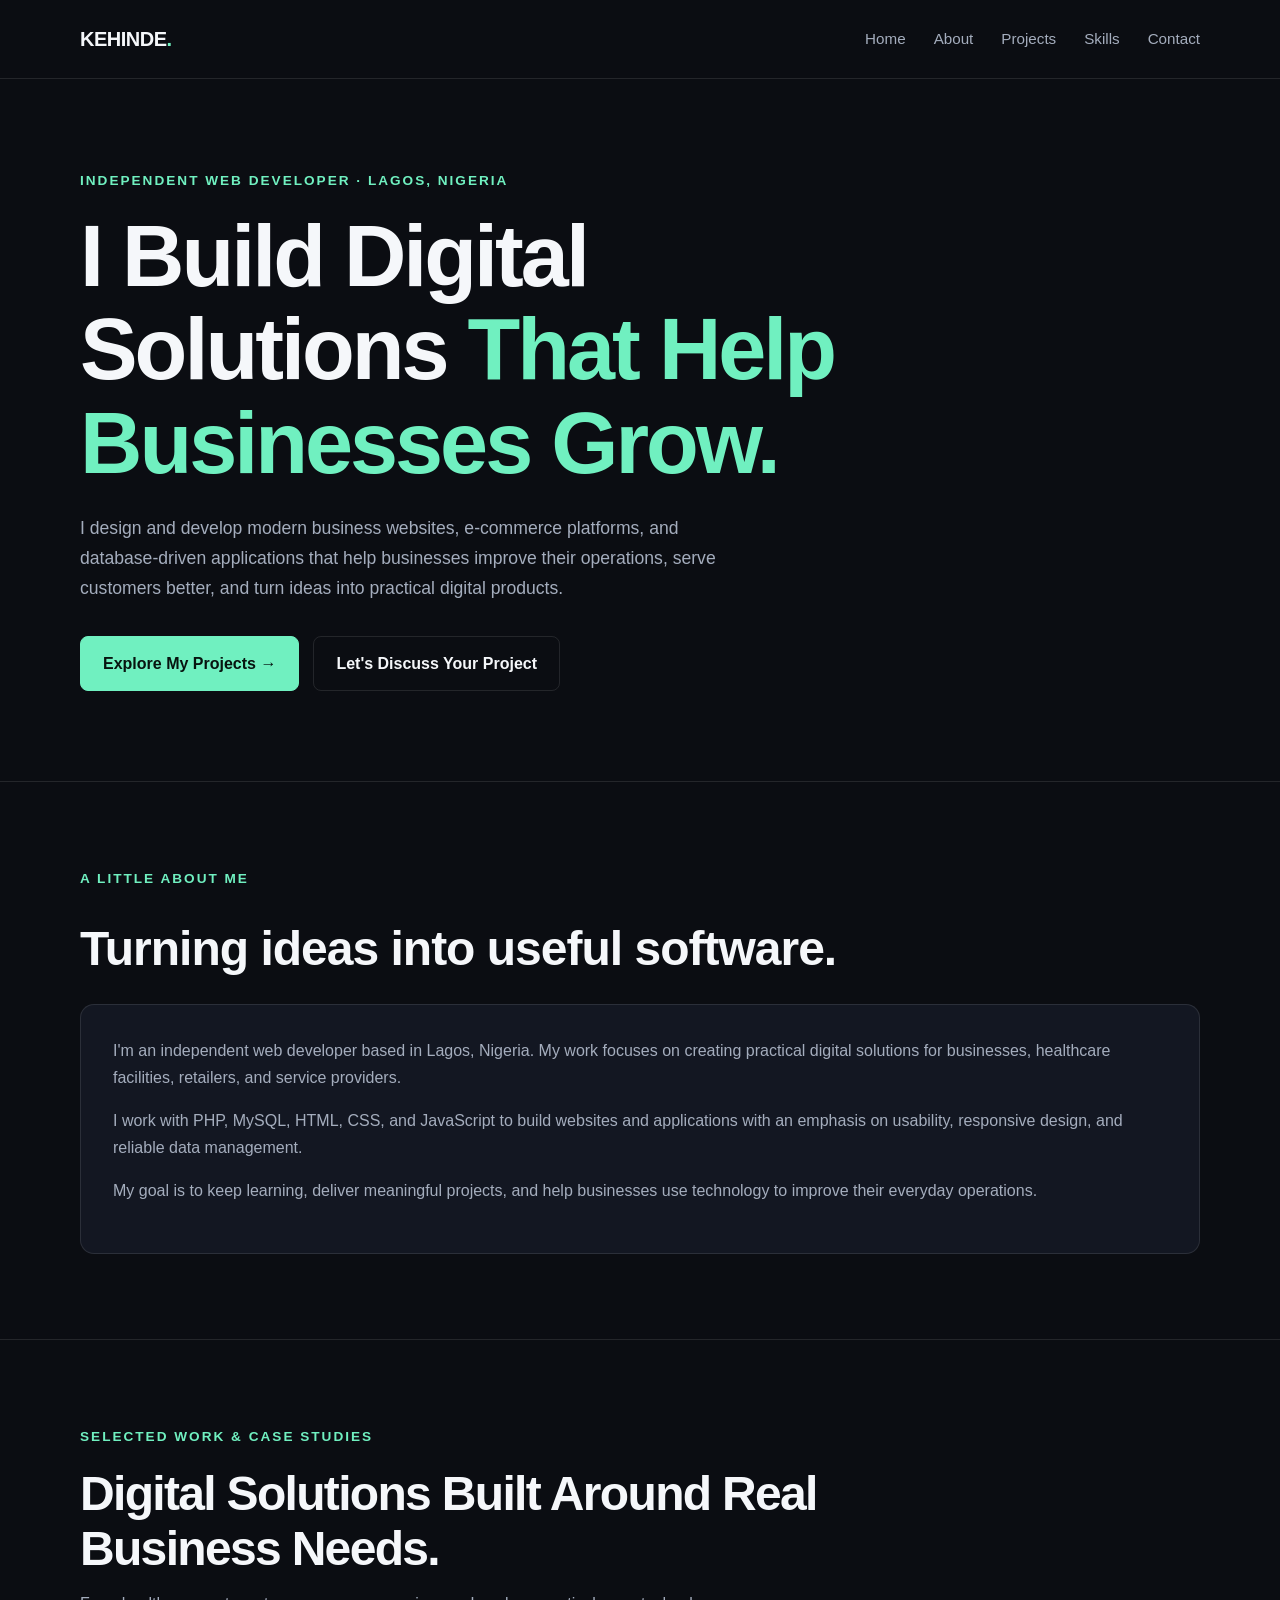
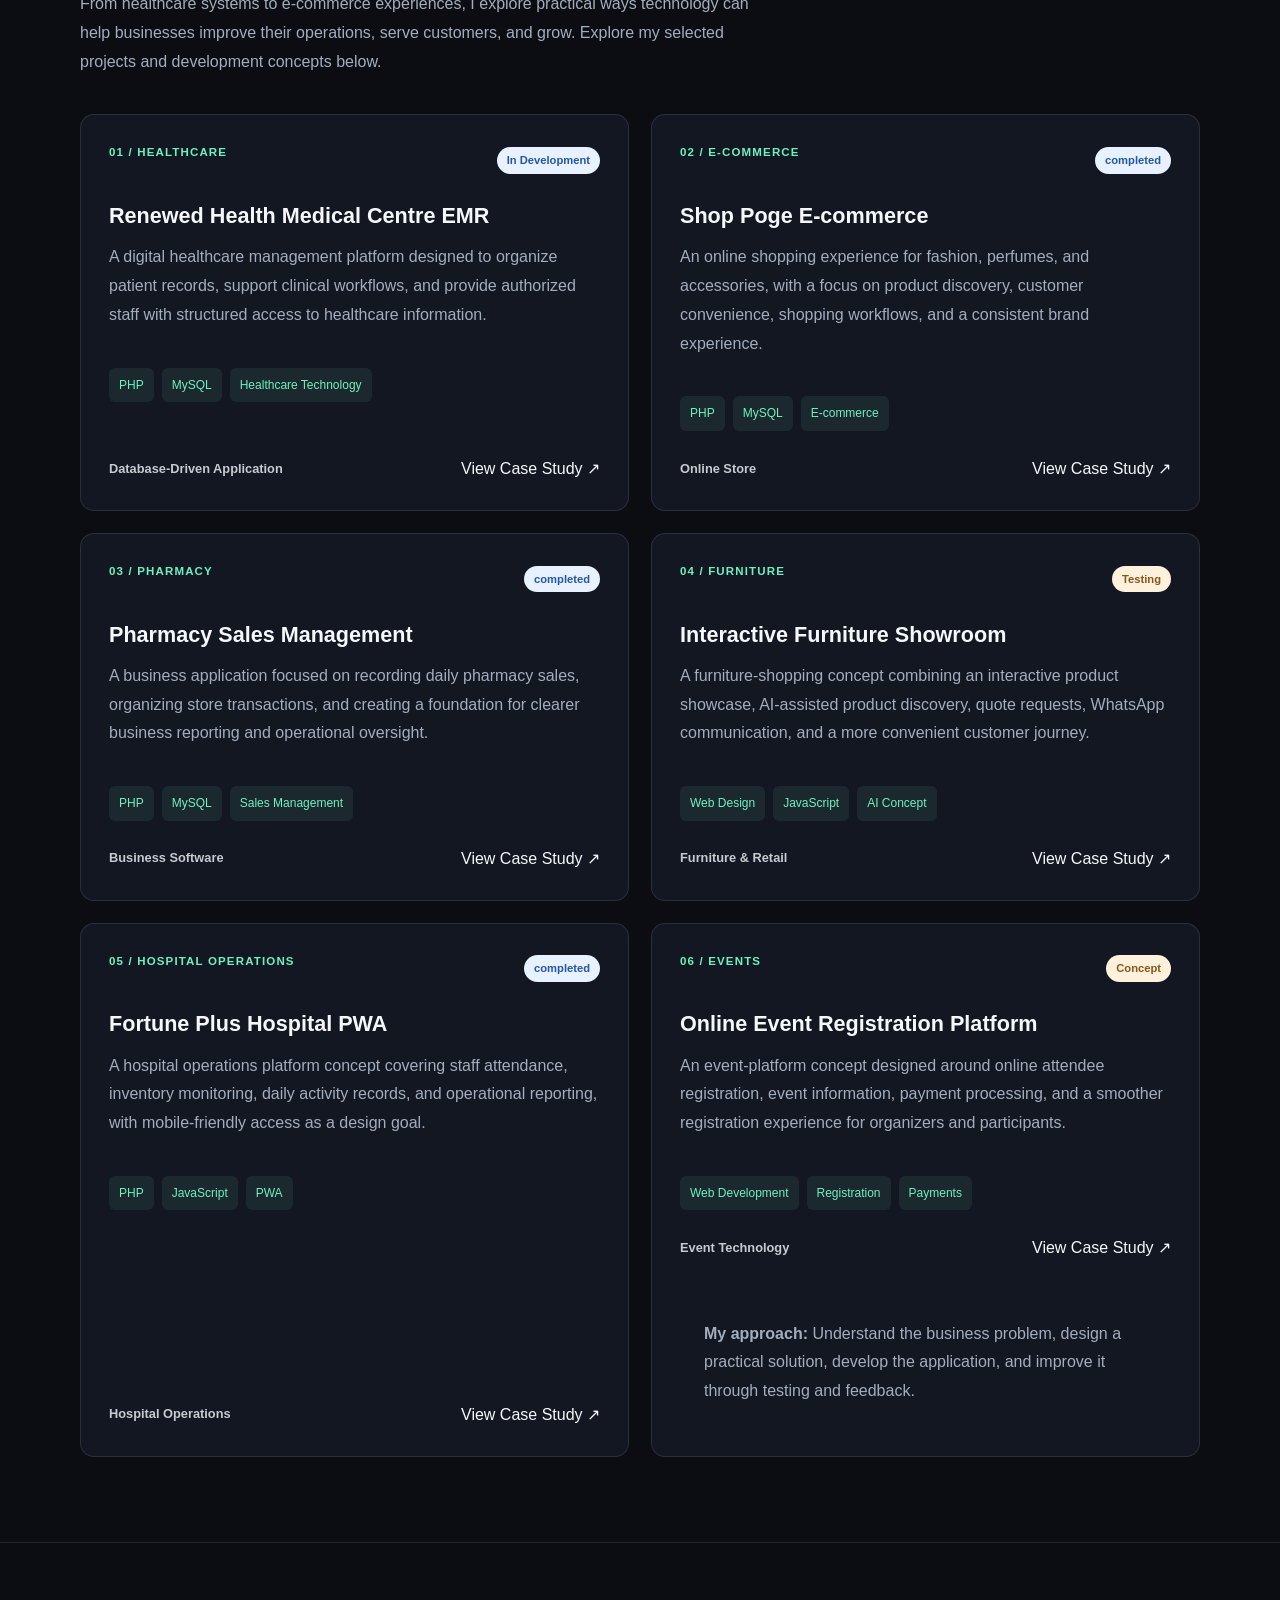
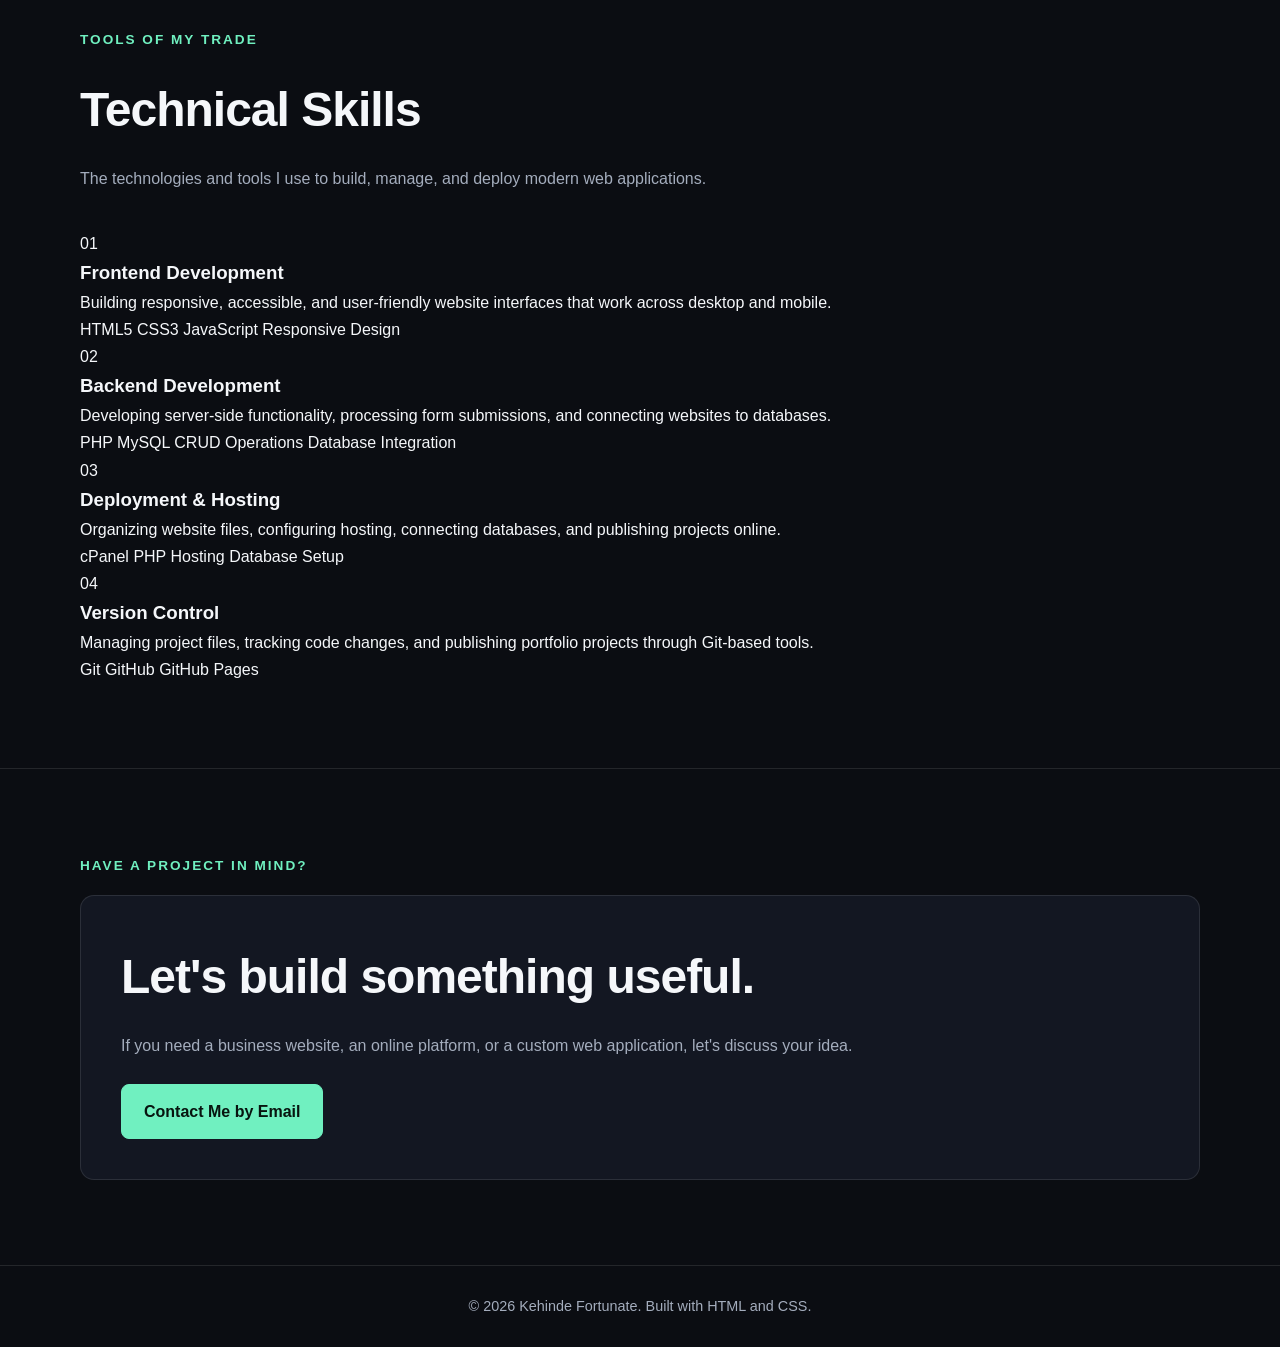
==== commit 7651b4f8: "Revise Skills Section layout and content" ====
--- a/index.html
+++ b/index.html
@@ -324,7 +324,8 @@
                     <span>Payments</span>
                 </div>
 
-                <div class="project-footer">
+               
+<div class="project-footer">
     <span class="project-type">Event Technology</span>
 
     <a
@@ -335,6 +336,7 @@
         View Case Study <span aria-hidden="true">↗</span>
     </a>
 </div>
+
 
         <div class="projects-note">
             <p>
@@ -347,30 +349,101 @@
 
     </div>
 </section>
-    <!-- Skills Section -->
-    <section class="section" id="skills">
-        <div class="container">
-            <p class="eyebrow">Tools of My Trade</p>
-
-            <h2 class="section-heading">Technical Skills</h2>
-
-            <p class="section-intro">
-                Technologies I use and continue to develop my skills in.
-            </p>
-
-            <div class="skills">
-                <span class="skill">HTML5</span>
-                <span class="skill">CSS3</span>
-                <span class="skill">JavaScript</span>
-                <span class="skill">PHP</span>
-                <span class="skill">MySQL</span>
-                <span class="skill">Git</span>
-                <span class="skill">GitHub</span>
-                <span class="skill">Responsive Design</span>
-                <span class="skill">cPanel Deployment</span>
-            </div>
+<!-- Skills Section -->
+<section class="section" id="skills">
+    <div class="container">
+
+        <p class="eyebrow">Tools of My Trade</p>
+
+        <h2 class="section-heading">
+            Technical Skills
+        </h2>
+
+        <p class="section-intro">
+            The technologies and tools I use to build, manage,
+            and deploy modern web applications.
+        </p>
+
+        <div class="skills-grid">
+
+            <!-- Frontend Development -->
+            <article class="skill-card">
+                <div class="skill-card-number">01</div>
+
+                <h3>Frontend Development</h3>
+
+                <p>
+                    Building responsive, accessible, and user-friendly
+                    website interfaces that work across desktop and mobile.
+                </p>
+
+                <div class="skill-tags">
+                    <span>HTML5</span>
+                    <span>CSS3</span>
+                    <span>JavaScript</span>
+                    <span>Responsive Design</span>
+                </div>
+            </article>
+
+            <!-- Backend Development -->
+            <article class="skill-card">
+                <div class="skill-card-number">02</div>
+
+                <h3>Backend Development</h3>
+
+                <p>
+                    Developing server-side functionality, processing
+                    form submissions, and connecting websites to databases.
+                </p>
+
+                <div class="skill-tags">
+                    <span>PHP</span>
+                    <span>MySQL</span>
+                    <span>CRUD Operations</span>
+                    <span>Database Integration</span>
+                </div>
+            </article>
+
+            <!-- Deployment and Hosting -->
+            <article class="skill-card">
+                <div class="skill-card-number">03</div>
+
+                <h3>Deployment & Hosting</h3>
+
+                <p>
+                    Organizing website files, configuring hosting,
+                    connecting databases, and publishing projects online.
+                </p>
+
+                <div class="skill-tags">
+                    <span>cPanel</span>
+                    <span>PHP Hosting</span>
+                    <span>Database Setup</span>
+                </div>
+            </article>
+
+            <!-- Version Control -->
+            <article class="skill-card">
+                <div class="skill-card-number">04</div>
+
+                <h3>Version Control</h3>
+
+                <p>
+                    Managing project files, tracking code changes,
+                    and publishing portfolio projects through Git-based tools.
+                </p>
+
+                <div class="skill-tags">
+                    <span>Git</span>
+                    <span>GitHub</span>
+                    <span>GitHub Pages</span>
+                </div>
+            </article>
+
         </div>
-    </section>
+
+    </div>
+</section>
 
     <!-- Contact Section -->
     <section class="section" id="contact">
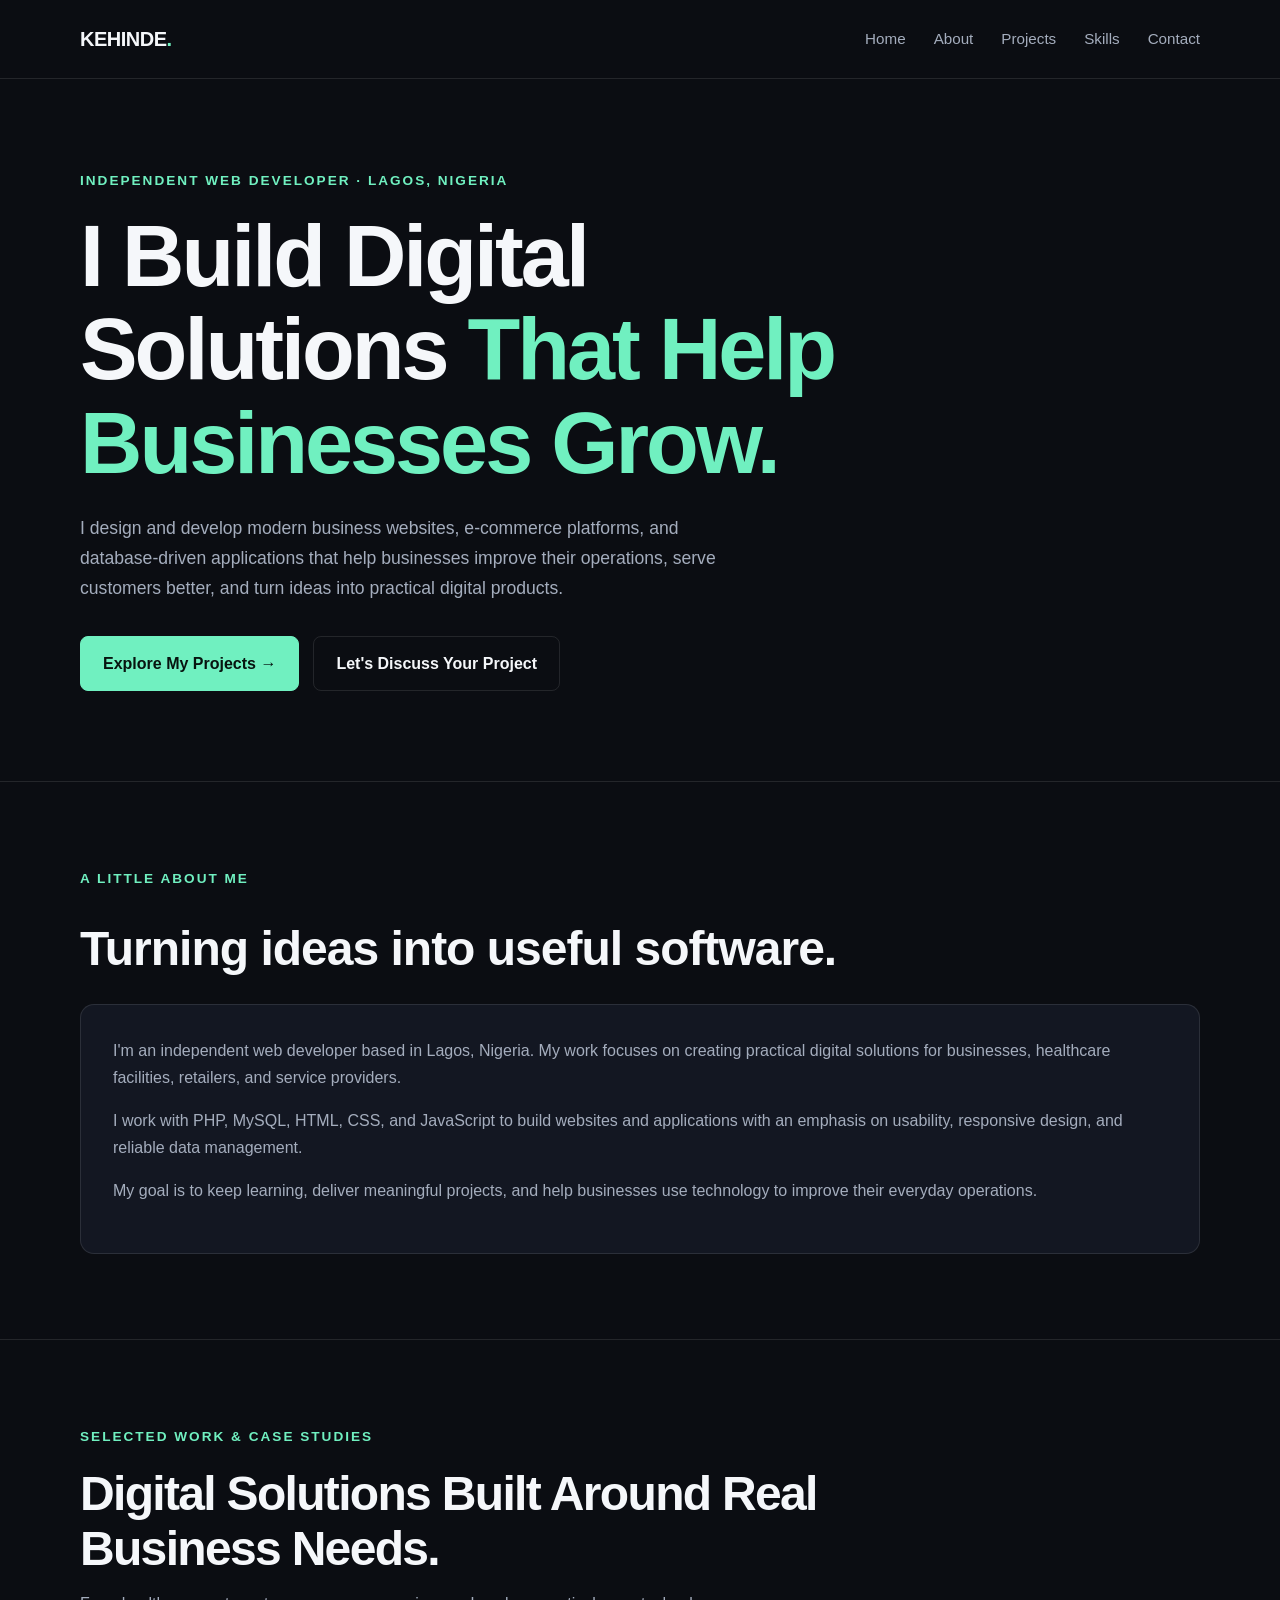
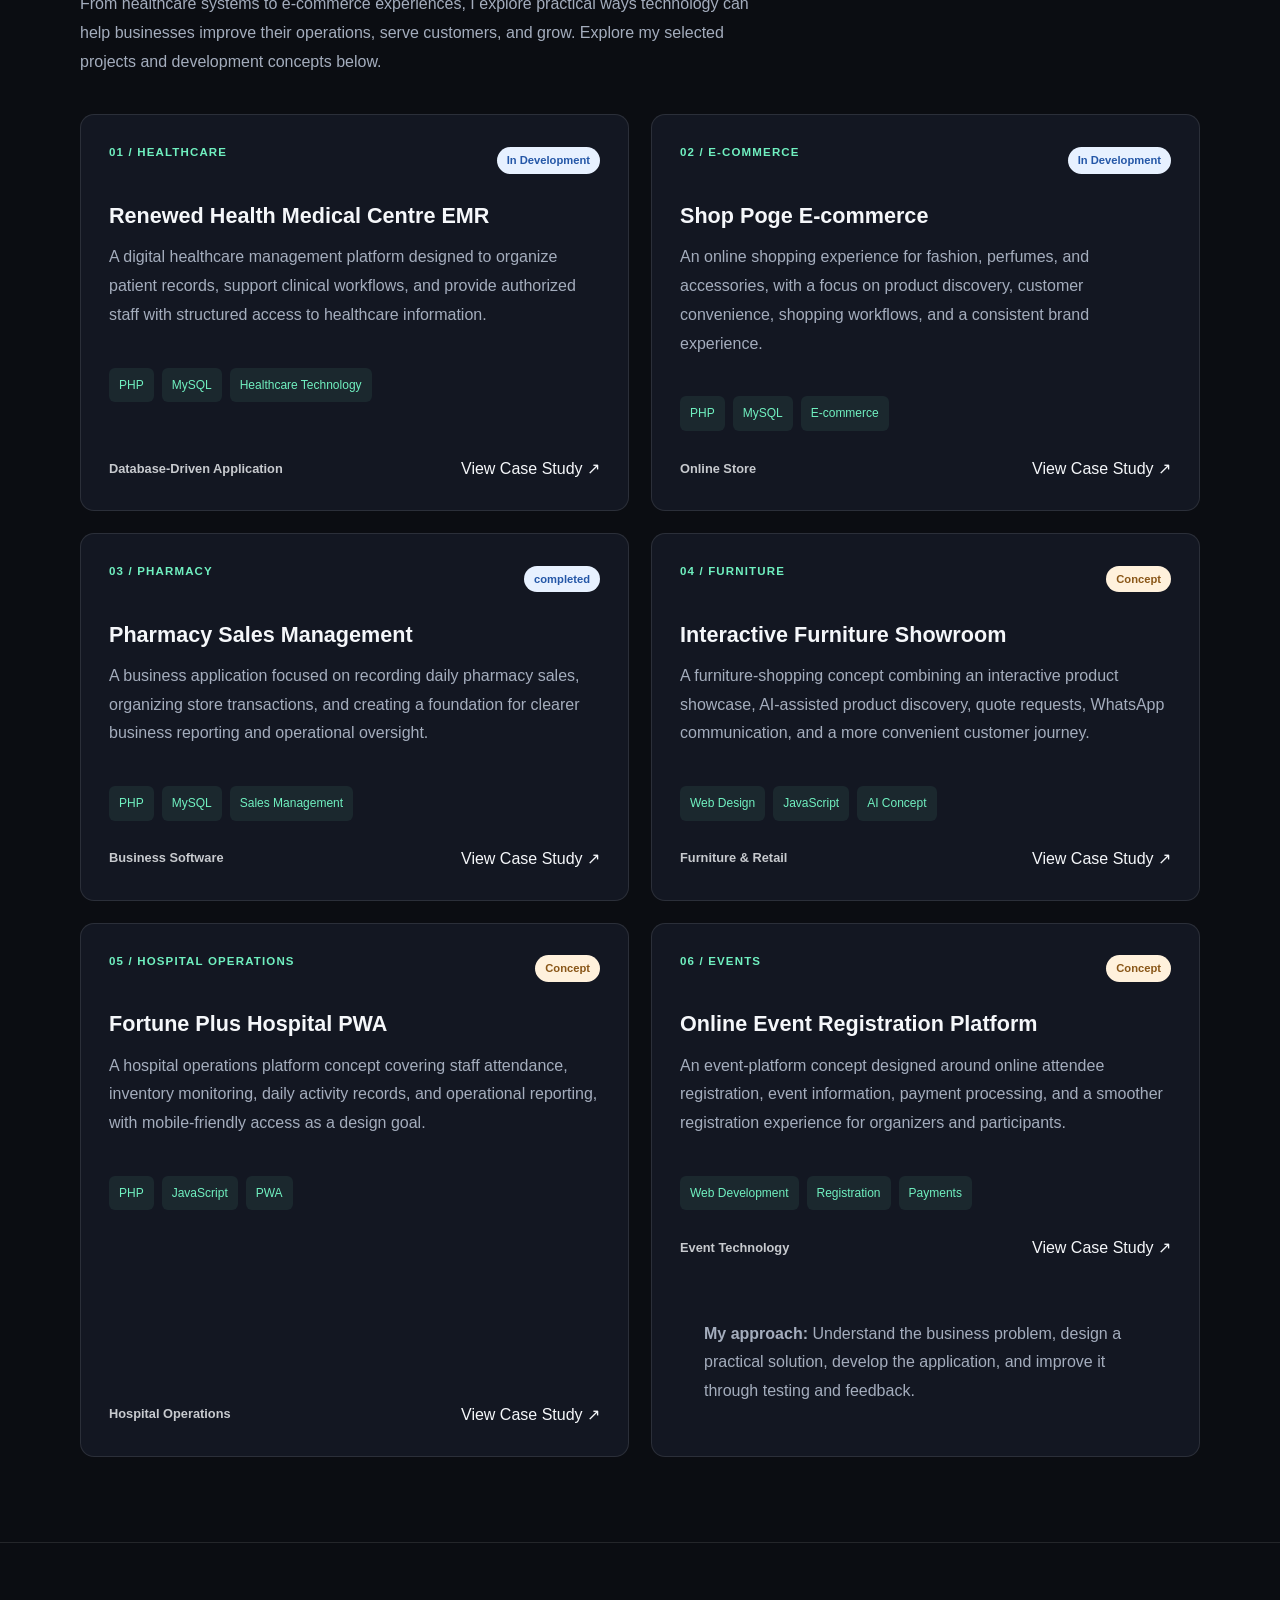
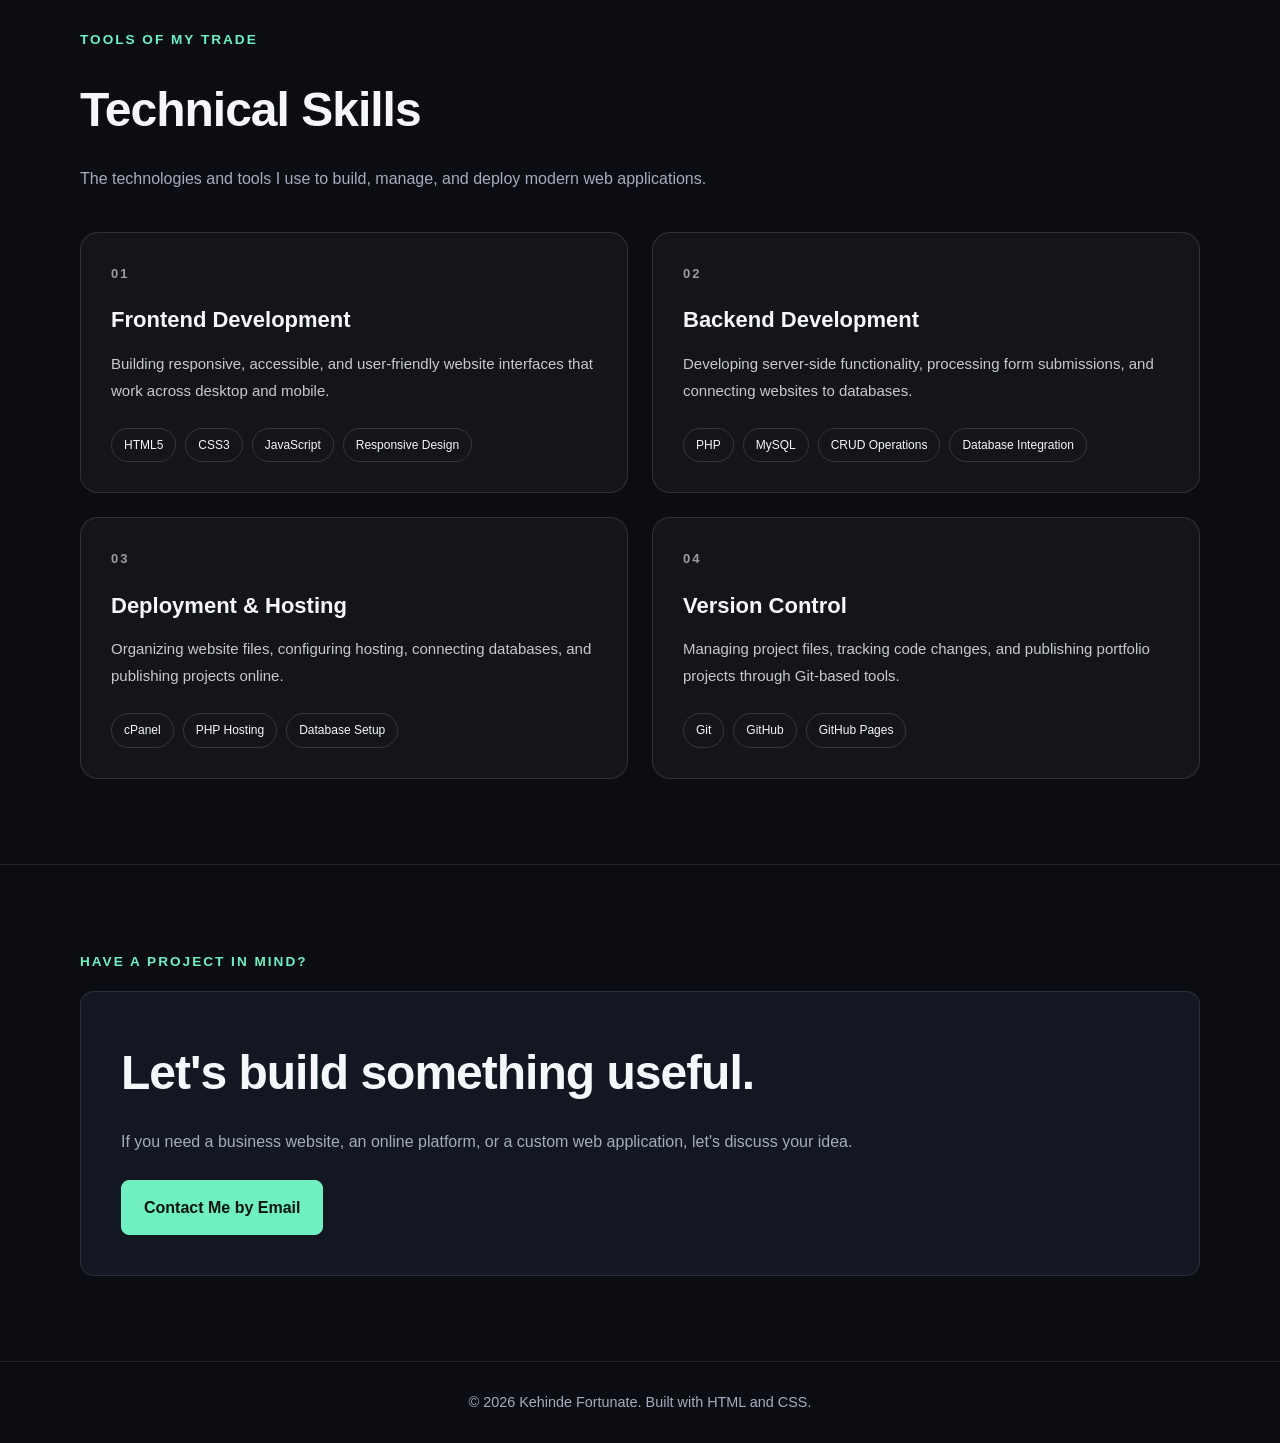
==== commit 6d82be17: "Update project statuses to reflect current state" ====
--- a/index.html
+++ b/index.html
@@ -157,8 +157,8 @@
                 <div class="project-card-top">
                     <span class="project-number">02 / E-COMMERCE</span>
                     <span class="project-status status-progress">
-                        completed
-                    </span>
+    In Development
+</span>
                 </div>
 
                 <h3>Shop Poge E-commerce</h3>
@@ -230,9 +230,9 @@
             <article class="project-card">
                 <div class="project-card-top">
                     <span class="project-number">04 / FURNITURE</span>
-                    <span class="project-status status-concept">
-                        Testing
-                    </span>
+<span class="project-status status-concept">
+    Concept
+</span>
                 </div>
 
                 <h3>Interactive Furniture Showroom</h3>
@@ -267,9 +267,9 @@
             <article class="project-card">
                 <div class="project-card-top">
                     <span class="project-number">05 / HOSPITAL OPERATIONS</span>
-                    <span class="project-status status-progress">
-                        completed
-                    </span>
+                   <span class="project-status status-concept">
+    Concept
+</span>
                 </div>
 
                 <h3>Fortune Plus Hospital PWA</h3>
--- a/css/style.css
+++ b/css/style.css
@@ -461,3 +461,84 @@
         transform: none;
     }
 }
+
+/* ========================================
+   PROFESSIONAL TECHNICAL SKILLS
+======================================== */
+
+.skills-grid {
+    display: grid;
+    grid-template-columns: repeat(2, minmax(0, 1fr));
+    gap: 24px;
+    margin-top: 40px;
+}
+
+.skill-card {
+    padding: 30px;
+    border: 1px solid rgba(255, 255, 255, 0.12);
+    border-radius: 18px;
+    background: rgba(255, 255, 255, 0.035);
+    transition:
+        transform 0.3s ease,
+        border-color 0.3s ease,
+        background 0.3s ease;
+}
+
+.skill-card:hover {
+    transform: translateY(-5px);
+    border-color: rgba(255, 255, 255, 0.3);
+    background: rgba(255, 255, 255, 0.06);
+}
+
+.skill-card-number {
+    margin-bottom: 20px;
+    font-size: 13px;
+    font-weight: 700;
+    letter-spacing: 2px;
+    opacity: 0.6;
+}
+
+.skill-card h3 {
+    margin: 0 0 14px;
+    font-size: 22px;
+    line-height: 1.4;
+}
+
+.skill-card p {
+    margin: 0 0 24px;
+    font-size: 15px;
+    line-height: 1.8;
+    opacity: 0.8;
+}
+
+.skill-tags {
+    display: flex;
+    flex-wrap: wrap;
+    gap: 9px;
+}
+
+.skill-tags span {
+    display: inline-block;
+    padding: 8px 12px;
+    border: 1px solid rgba(255, 255, 255, 0.14);
+    border-radius: 30px;
+    font-size: 12px;
+    line-height: 1.4;
+}
+
+/* Tablet and mobile layouts */
+@media (max-width: 768px) {
+    .skills-grid {
+        grid-template-columns: 1fr;
+        gap: 18px;
+    }
+
+    .skill-card {
+        padding: 24px;
+    }
+
+    .skill-card h3 {
+        font-size: 20px;
+    }
+}
+
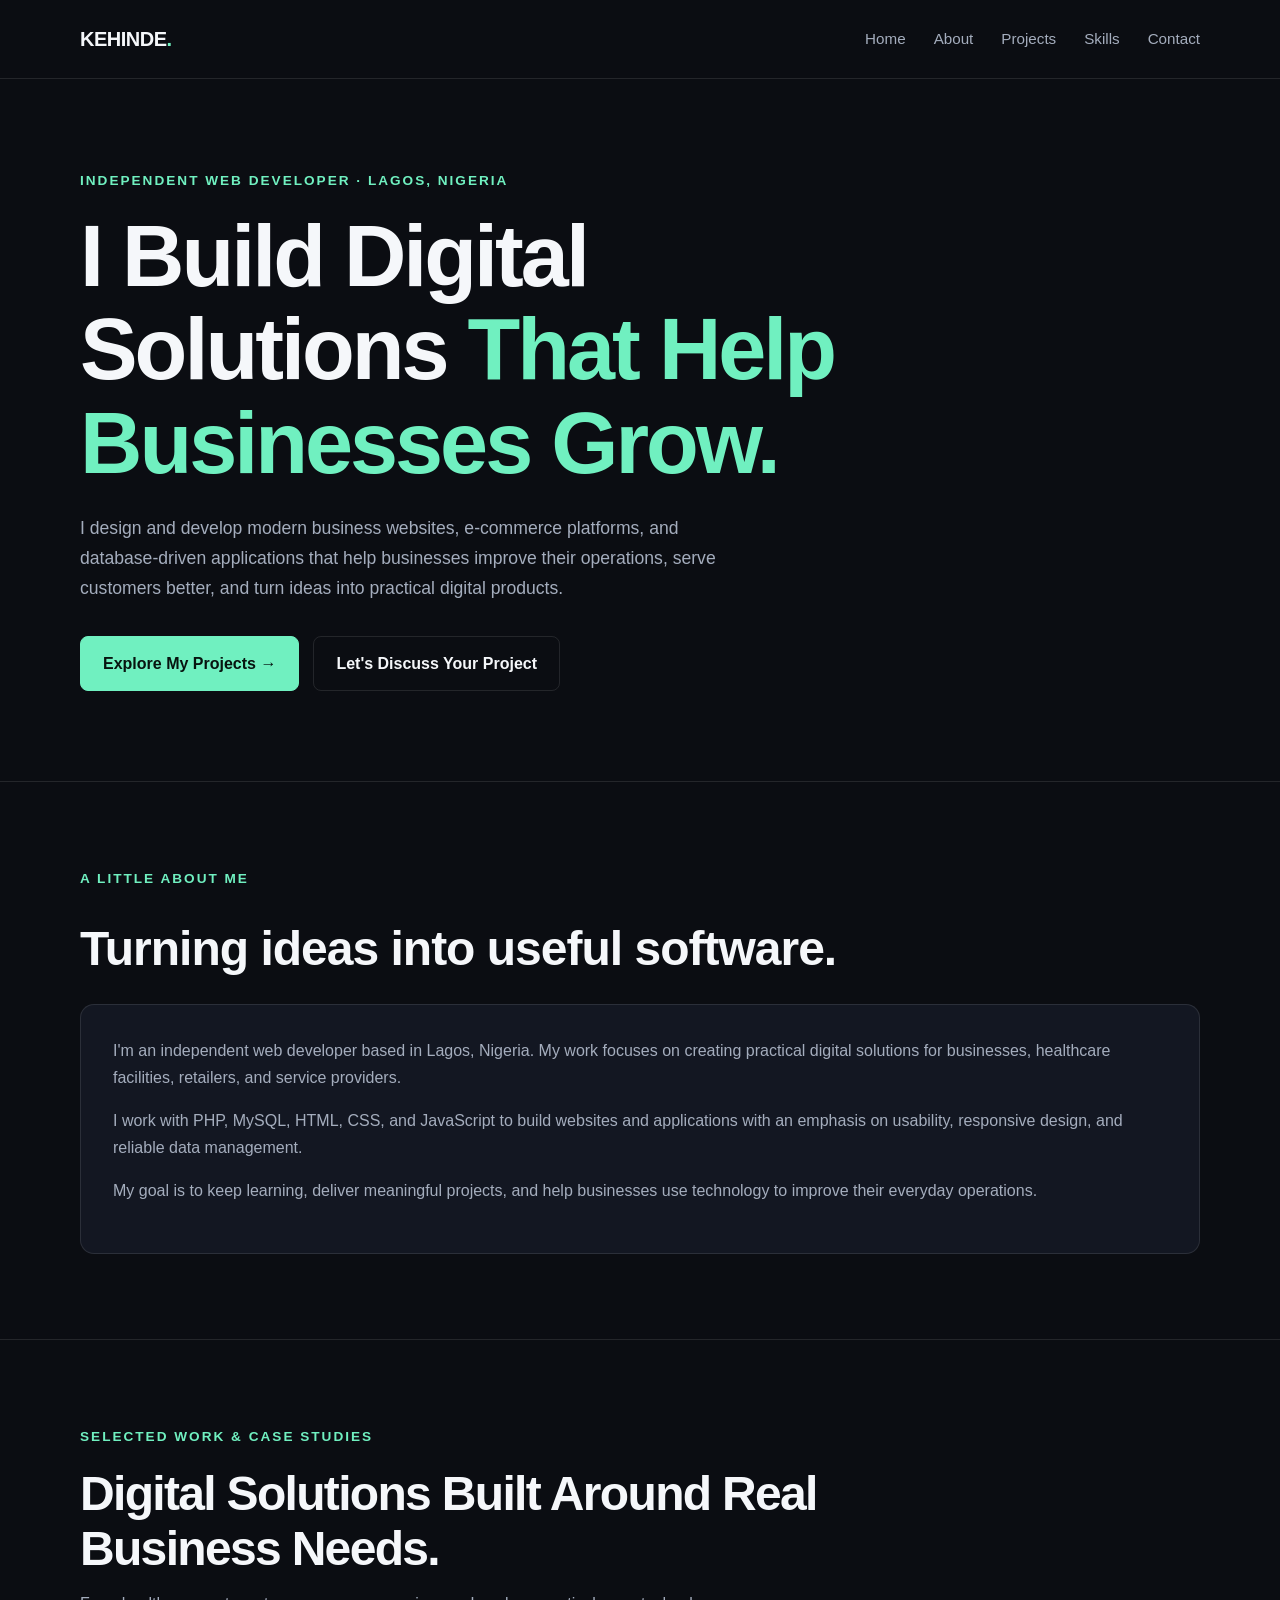
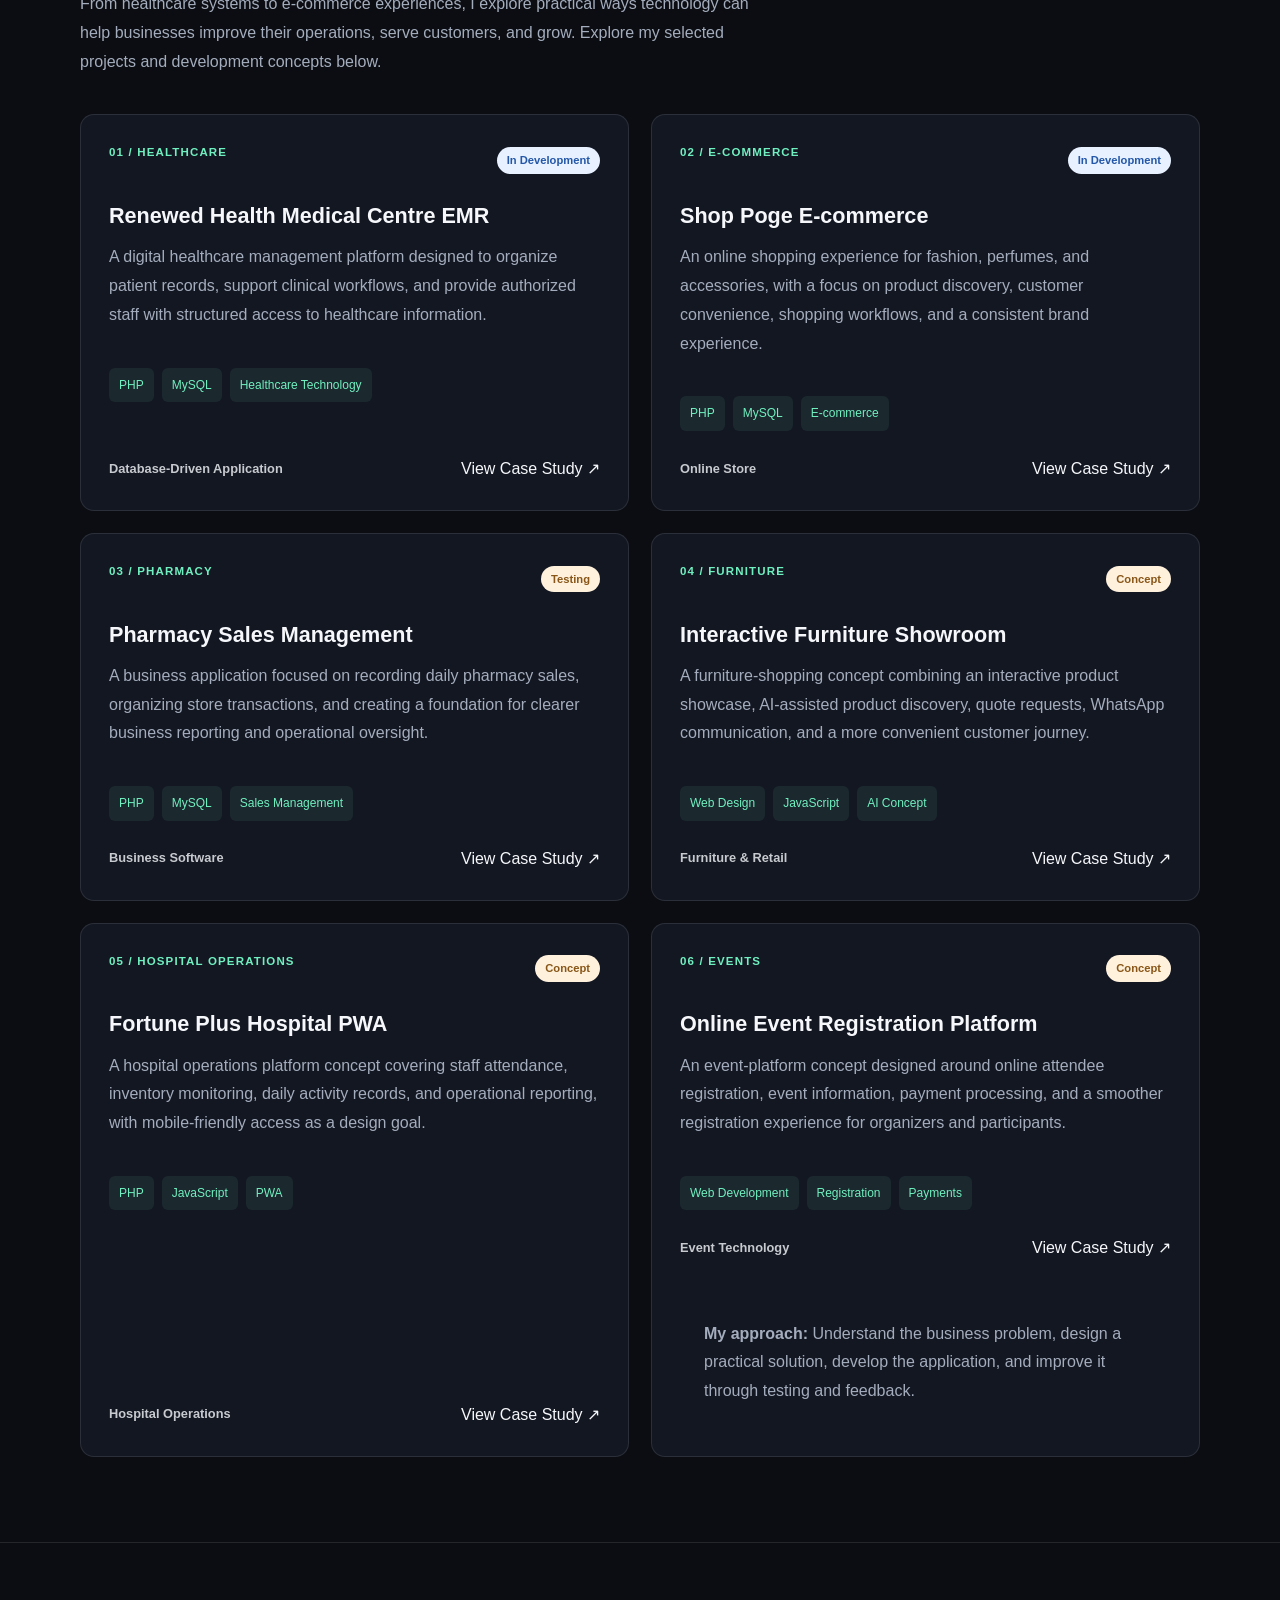
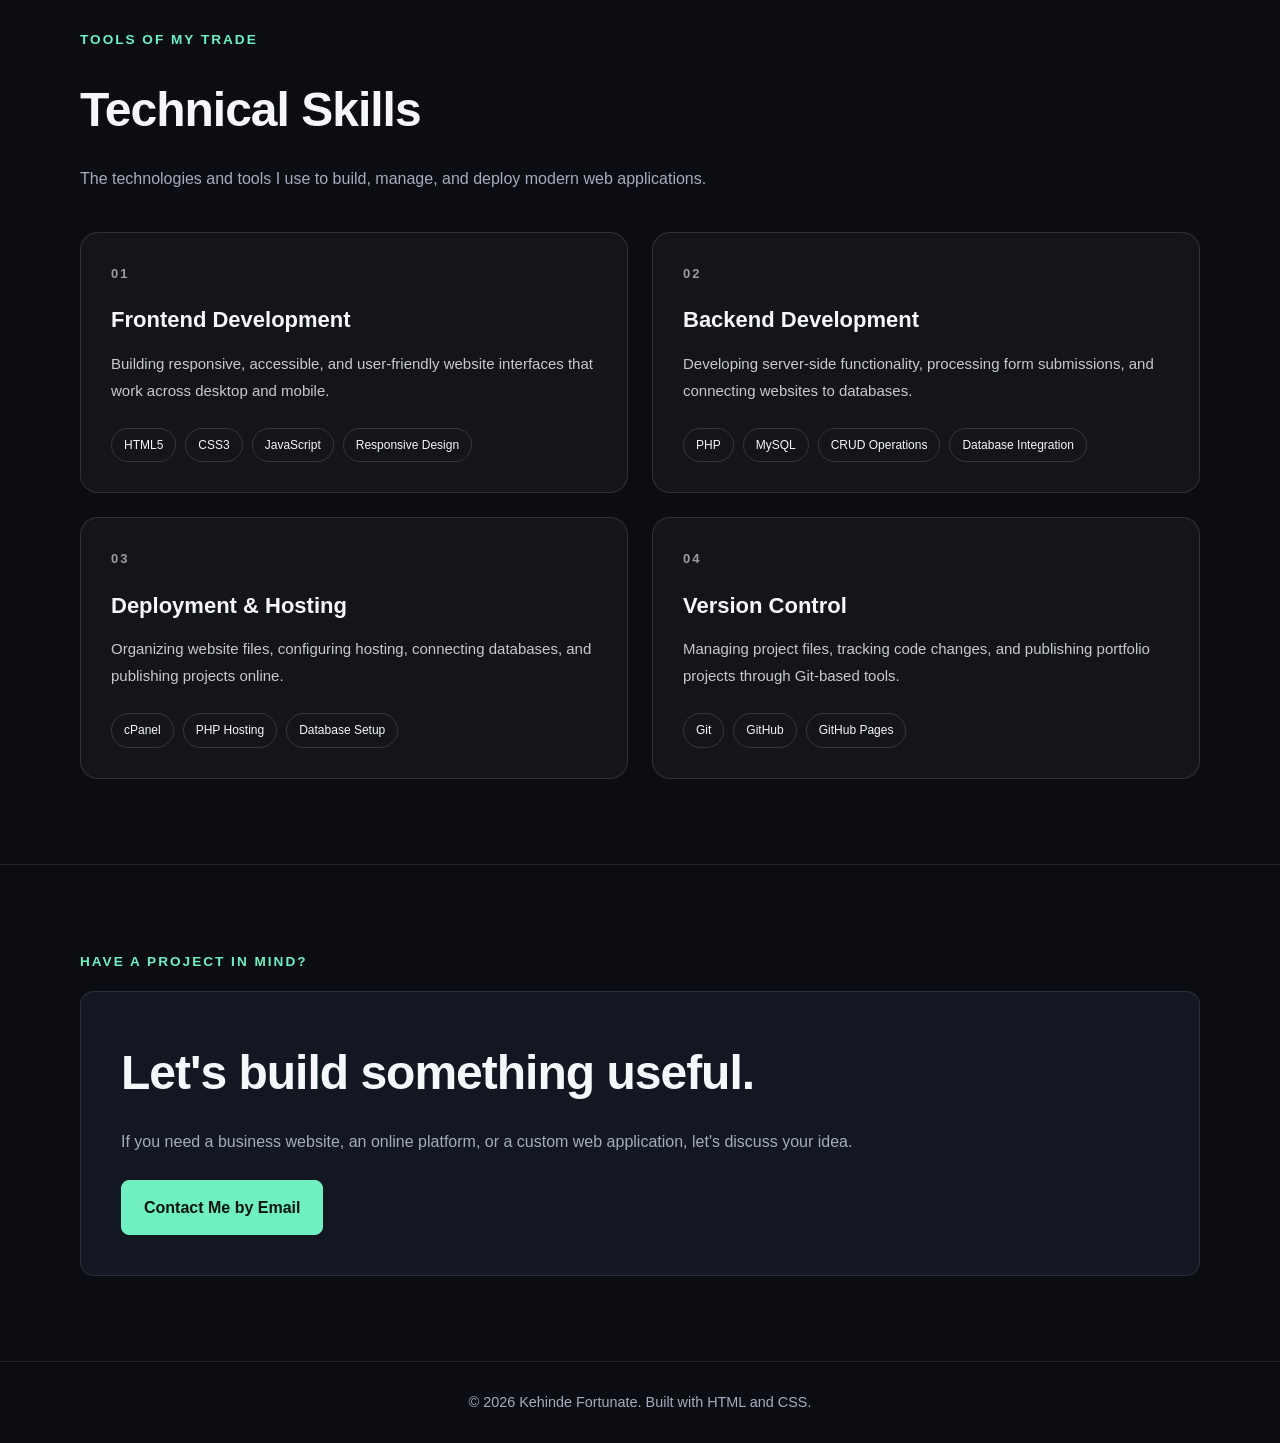
==== commit 96c1e3ec: "Change project status from completed to Testing" ====
--- a/index.html
+++ b/index.html
@@ -193,9 +193,9 @@
             <article class="project-card">
                 <div class="project-card-top">
                     <span class="project-number">03 / PHARMACY</span>
-                    <span class="project-status status-progress">
-                        completed
-                    </span>
+                   <span class="project-status status-concept">
+    Testing
+</span>
                 </div>
 
                 <h3>Pharmacy Sales Management</h3>
